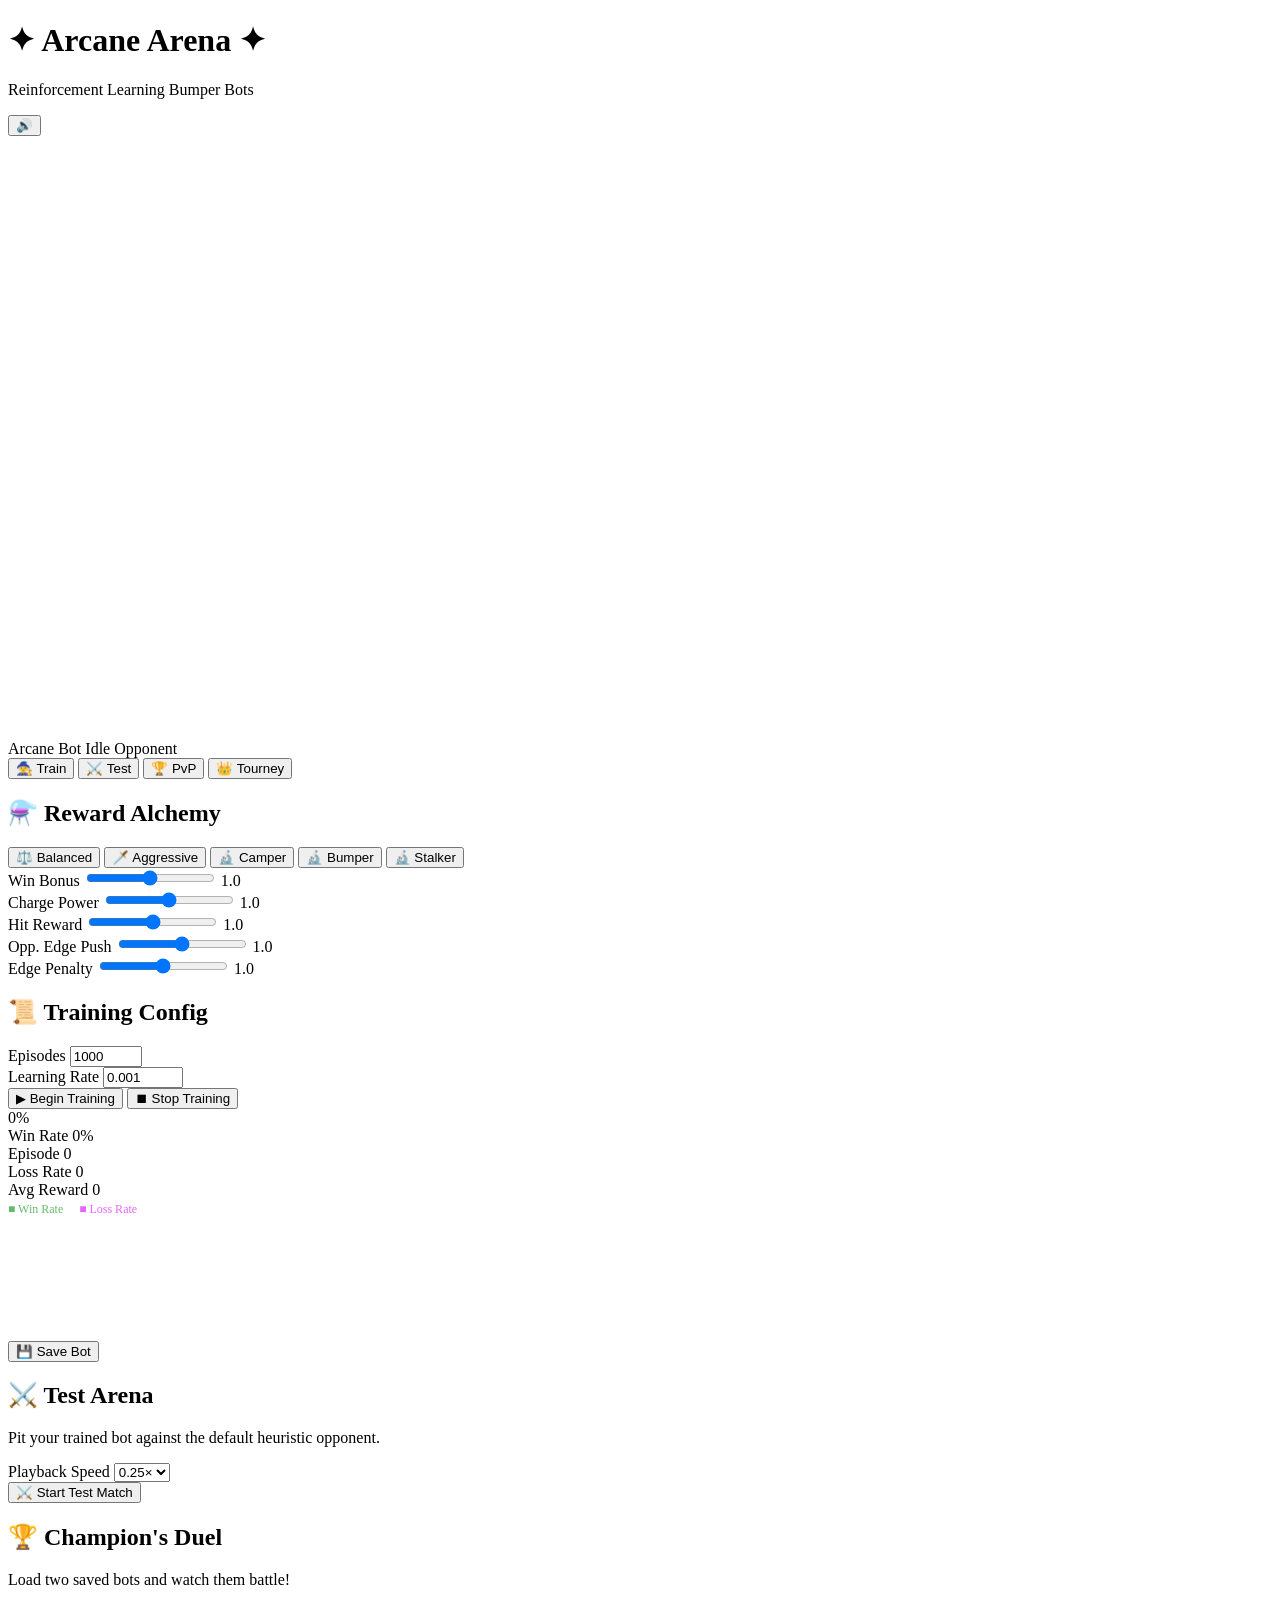
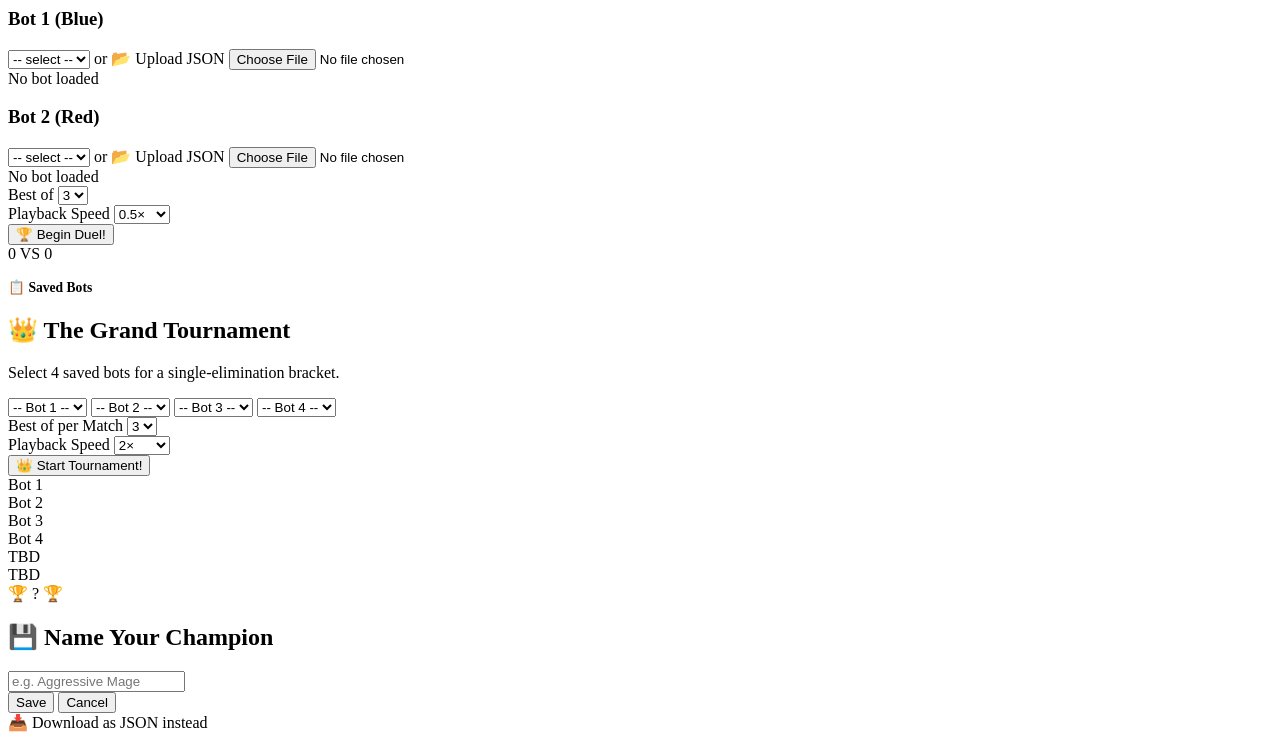
==== bumper_frontend/index.html @ 9432a23d "change UI to show loss rate" ====
<!DOCTYPE html>
<html lang="en">

<head>
    <meta charset="UTF-8">
    <meta name="viewport" content="width=device-width, initial-scale=1.0">
    <meta name="description"
        content="Arcane Arena — Train reinforcement learning bumper bots and pit them against each other in a magical battle ring.">
    <title>Arcane Arena — RL Bumper Bots</title>
    <link rel="preconnect" href="https://fonts.googleapis.com">
    <link rel="preconnect" href="https://fonts.gstatic.com" crossorigin>
    <link
        href="https://fonts.googleapis.com/css2?family=Cinzel+Decorative:wght@400;700&family=Inter:wght@300;400;500;600&display=swap"
        rel="stylesheet">
    <link rel="stylesheet" href="/static/css/style.css">
</head>

<body>
    <header id="main-header">
        <div class="header-glow"></div>
        <h1>✦ Arcane Arena ✦</h1>
        <p class="subtitle">Reinforcement Learning Bumper Bots</p>
        <button id="btn-audio-toggle" class="btn-audio" title="Toggle Sound">🔊</button>
    </header>

    <main id="app-main">
        <!-- Arena Canvas -->
        <section class="arena-section">
            <div class="canvas-wrapper" id="canvas-wrapper">
                <canvas id="arena-canvas" width="600" height="600"></canvas>
                <div class="match-overlay" id="match-overlay">
                    <span id="overlay-text"></span>
                </div>
            </div>
            <div class="arena-status" id="arena-status">
                <span id="status-left" class="bot-label bot1-color">Arcane Bot</span>
                <span id="status-center">Idle</span>
                <span id="status-right" class="bot-label bot2-color">Opponent</span>
            </div>
        </section>

        <!-- Controls Panel -->
        <aside class="controls-panel" id="controls-panel">
            <!-- Tabs -->
            <nav class="tabs" id="tabs-nav">
                <button class="tab active" data-tab="train" id="tab-train">🧙 Train</button>
                <button class="tab" data-tab="test" id="tab-test">⚔️ Test</button>
                <button class="tab" data-tab="pvp" id="tab-pvp">🏆 PvP</button>
                <button class="tab" data-tab="tourney" id="tab-tourney">👑 Tourney</button>
            </nav>

            <!-- ═══════ TRAIN TAB ═══════ -->
            <div class="tab-content active" id="panel-train">
                <h2 class="section-title">⚗️ Reward Alchemy</h2>
                <div class="preset-bar" id="preset-bar">
                    <button class="preset-btn active" data-preset="balanced" id="preset-balanced">⚖️ Balanced</button>
                    <button class="preset-btn" data-preset="aggressive" id="preset-aggressive">🗡️ Aggressive</button>
                    <button class="preset-btn hackable" data-preset="camper" id="preset-camper">🔬 Camper</button>
                    <button class="preset-btn hackable" data-preset="bumper" id="preset-bumper">🔬 Bumper</button>
                    <button class="preset-btn hackable" data-preset="stalker" id="preset-stalker">🔬 Stalker</button>
                </div>
                <div class="slider-group" id="reward-sliders">
                    <div class="slider-row">
                        <label>Win Bonus</label>
                        <input type="range" min="0" max="2" step="0.1" value="1.0" id="slider-win_bonus">
                        <span class="slider-val" id="val-win_bonus">1.0</span>
                    </div>
                    <div class="slider-row">
                        <label>Charge Power</label>
                        <input type="range" min="0" max="2" step="0.1" value="1.0" id="slider-charge_reward">
                        <span class="slider-val" id="val-charge_reward">1.0</span>
                    </div>
                    <div class="slider-row">
                        <label>Hit Reward</label>
                        <input type="range" min="0" max="2" step="0.1" value="1.0" id="slider-hit_reward">
                        <span class="slider-val" id="val-hit_reward">1.0</span>
                    </div>
                    <div class="slider-row">
                        <label>Opp. Edge Push</label>
                        <input type="range" min="0" max="2" step="0.1" value="1.0" id="slider-opp_edge">
                        <span class="slider-val" id="val-opp_edge">1.0</span>
                    </div>
                    <div class="slider-row">
                        <label>Edge Penalty</label>
                        <input type="range" min="0" max="2" step="0.1" value="1.0" id="slider-edge_penalty">
                        <span class="slider-val" id="val-edge_penalty">1.0</span>
                    </div>
                </div>

                <h2 class="section-title">📜 Training Config</h2>
                <div class="config-group">
                    <div class="config-row">
                        <label for="input-episodes">Episodes</label>
                        <input type="number" id="input-episodes" value="1000" min="100" max="10000" step="100">
                    </div>
                    <div class="config-row">
                        <label for="input-lr">Learning Rate</label>
                        <input type="number" id="input-lr" value="0.001" min="0.0001" max="0.1" step="0.0001">
                    </div>
                </div>

                <button class="btn btn-primary" id="btn-train">▶ Begin Training</button>
                <button class="btn btn-danger hidden" id="btn-stop-train">⏹ Stop Training</button>

                <div class="progress-container hidden" id="progress-container">
                    <div class="progress-bar">
                        <div class="progress-fill" id="progress-fill"></div>
                    </div>
                    <div class="progress-text" id="progress-text">0%</div>
                </div>

                <div class="stats-grid hidden" id="stats-grid">
                    <div class="stat-card">
                        <span class="stat-label">Win Rate</span>
                        <span class="stat-value" id="stat-winrate">0%</span>
                    </div>
                    <div class="stat-card">
                        <span class="stat-label">Episode</span>
                        <span class="stat-value" id="stat-episode">0</span>
                    </div>
                    <div class="stat-card">
                        <span class="stat-label">Loss Rate</span>
                        <span class="stat-value" id="stat-wins">0</span>
                    </div>
                    <div class="stat-card">
                        <span class="stat-label">Avg Reward</span>
                        <span class="stat-value" id="stat-reward">0</span>
                    </div>
                </div>

                <div class="chart-container hidden" id="chart-container">
                    <div class="chart-legend">
                        <span style="color:#66bb6a; font-size:.75rem;">■ Win Rate</span>
                        <span style="color:rgba(224,64,251,0.8); font-size:.75rem; margin-left:12px;">■ Loss Rate</span>
                    </div>
                    <canvas id="training-chart" width="400" height="120"></canvas>
                </div>

                <div class="action-row hidden" id="post-train-actions">
                    <button class="btn btn-accent" id="btn-save">💾 Save Bot</button>
                </div>
            </div>

            <!-- ═══════ TEST TAB ═══════ -->
            <div class="tab-content" id="panel-test">
                <h2 class="section-title">⚔️ Test Arena</h2>
                <p class="panel-desc">Pit your trained bot against the default heuristic opponent.</p>
                <div class="config-row">
                    <label for="test-speed">Playback Speed</label>
                    <select id="test-speed">
                        <option value="0.1">0.1×</option>
                        <option value="0.25" selected>0.25×</option>
                        <option value="0.5">0.5×</option>
                        <option value="1">1×</option>
                        <option value="2">2×</option>
                        <option value="4">4×</option>
                    </select>
                </div>
                <button class="btn btn-primary" id="btn-test">⚔️ Start Test Match</button>
                <div class="match-result-box hidden" id="test-result">
                    <span id="test-result-text"></span>
                </div>
            </div>

            <!-- ═══════ PVP TAB ═══════ -->
            <div class="tab-content" id="panel-pvp">
                <h2 class="section-title">🏆 Champion's Duel</h2>
                <p class="panel-desc">Load two saved bots and watch them battle!</p>

                <div class="pvp-slot">
                    <h3 class="bot1-color">Bot 1 (Blue)</h3>
                    <select id="pvp-bot1-select" class="pvp-select">
                        <option value="">-- select --</option>
                    </select>
                    <span class="or-text">or</span>
                    <label class="btn btn-small btn-outline" id="pvp-bot1-upload-label">
                        📂 Upload JSON
                        <input type="file" accept=".json" id="pvp-bot1-upload" class="file-input">
                    </label>
                    <div class="pvp-bot-status" id="pvp-bot1-status">No bot loaded</div>
                </div>

                <div class="pvp-slot">
                    <h3 class="bot2-color">Bot 2 (Red)</h3>
                    <select id="pvp-bot2-select" class="pvp-select">
                        <option value="">-- select --</option>
                    </select>
                    <span class="or-text">or</span>
                    <label class="btn btn-small btn-outline" id="pvp-bot2-upload-label">
                        📂 Upload JSON
                        <input type="file" accept=".json" id="pvp-bot2-upload" class="file-input">
                    </label>
                    <div class="pvp-bot-status" id="pvp-bot2-status">No bot loaded</div>
                </div>

                <div class="config-row">
                    <label for="pvp-rounds">Best of</label>
                    <select id="pvp-rounds">
                        <option value="1">1</option>
                        <option value="3" selected>3</option>
                        <option value="5">5</option>
                        <option value="7">7</option>
                    </select>
                </div>
                <div class="config-row">
                    <label for="pvp-speed">Playback Speed</label>
                    <select id="pvp-speed">
                        <option value="0.1">0.1×</option>
                        <option value="0.25">0.25×</option>
                        <option value="0.5" selected>0.5×</option>
                        <option value="1">1×</option>
                        <option value="2">2×</option>
                        <option value="4">4×</option>
                    </select>
                </div>

                <button class="btn btn-primary" id="btn-pvp">🏆 Begin Duel!</button>
                <div class="pvp-scoreboard hidden" id="pvp-scoreboard">
                    <span class="pvp-score bot1-color" id="pvp-score1">0</span>
                    <span class="pvp-vs">VS</span>
                    <span class="pvp-score bot2-color" id="pvp-score2">0</span>
                </div>
                <div class="match-result-box hidden" id="pvp-result">
                    <span id="pvp-result-text"></span>
                </div>

                <div class="bot-manager" id="bot-manager">
                    <h3 class="section-title" style="font-size:.85rem; margin-top:16px;">📋 Saved Bots</h3>
                    <div class="bot-manager-list" id="bot-manager-list"></div>
                </div>
            </div>

            <!-- ═══════ TOURNEY TAB ═══════ -->
            <div class="tab-content" id="panel-tourney">
                <h2 class="section-title">👑 The Grand Tournament</h2>
                <p class="panel-desc">Select 4 saved bots for a single-elimination bracket.</p>

                <div class="tourney-selectors">
                    <select id="tourney-bot1" class="pvp-select">
                        <option value="">-- Bot 1 --</option>
                    </select>
                    <select id="tourney-bot2" class="pvp-select">
                        <option value="">-- Bot 2 --</option>
                    </select>
                    <select id="tourney-bot3" class="pvp-select">
                        <option value="">-- Bot 3 --</option>
                    </select>
                    <select id="tourney-bot4" class="pvp-select">
                        <option value="">-- Bot 4 --</option>
                    </select>
                </div>

                <div class="config-row">
                    <label for="tourney-rounds">Best of per Match</label>
                    <select id="tourney-rounds">
                        <option value="1">1</option>
                        <option value="3" selected>3</option>
                        <option value="5">5</option>
                    </select>
                </div>

                <div class="config-row">
                    <label for="tourney-speed">Playback Speed</label>
                    <select id="tourney-speed">
                        <option value="0.25">0.25×</option>
                        <option value="0.5">0.5×</option>
                        <option value="1">1×</option>
                        <option value="2" selected>2×</option>
                        <option value="4">4×</option>
                        <option value="8">8×</option>
                    </select>
                </div>

                <button class="btn btn-primary" id="btn-start-tourney">👑 Start Tournament!</button>

                <!-- Bracket UI -->
                <div class="tourney-bracket hidden" id="tourney-bracket">
                    <div class="bracket-round semis">
                        <div class="bracket-match" id="tm-sf1">
                            <div class="b-slot" id="sf1-p1">Bot 1</div>
                            <div class="b-slot" id="sf1-p2">Bot 2</div>
                        </div>
                        <div class="bracket-match" id="tm-sf2">
                            <div class="b-slot" id="sf2-p1">Bot 3</div>
                            <div class="b-slot" id="sf2-p2">Bot 4</div>
                        </div>
                    </div>
                    <div class="bracket-round finals">
                        <div class="bracket-match" id="tm-fin">
                            <div class="b-slot" id="fin-p1">TBD</div>
                            <div class="b-slot" id="fin-p2">TBD</div>
                        </div>
                    </div>
                    <div class="bracket-round champ">
                        <div class="b-champion" id="tourney-champ">🏆 ? 🏆</div>
                    </div>
                </div>

                <div class="match-result-box hidden" id="tourney-status-box">
                    <span id="tourney-status-text"></span>
                </div>
            </div>
        </aside>
    </main>

    <!-- Save Modal -->
    <div class="modal-backdrop hidden" id="save-modal">
        <div class="modal">
            <h2>💾 Name Your Champion</h2>
            <input type="text" id="save-name-input" placeholder="e.g. Aggressive Mage" maxlength="40">
            <div class="modal-actions">
                <button class="btn btn-accent" id="btn-save-confirm">Save</button>
                <button class="btn btn-outline" id="btn-save-cancel">Cancel</button>
            </div>
            <label class="btn btn-small btn-outline" style="margin-top:8px" id="btn-download">
                📥 Download as JSON instead
            </label>
        </div>
    </div>

    <!-- Toast -->
    <div id="toast-container"></div>

    <script src="/static/js/audio.js"></script>
    <script src="/static/js/chart.js"></script>
    <script src="/static/js/connection.js"></script>
    <script src="/static/js/renderer.js"></script>
    <script src="/static/js/app.js"></script>
</body>

</html>
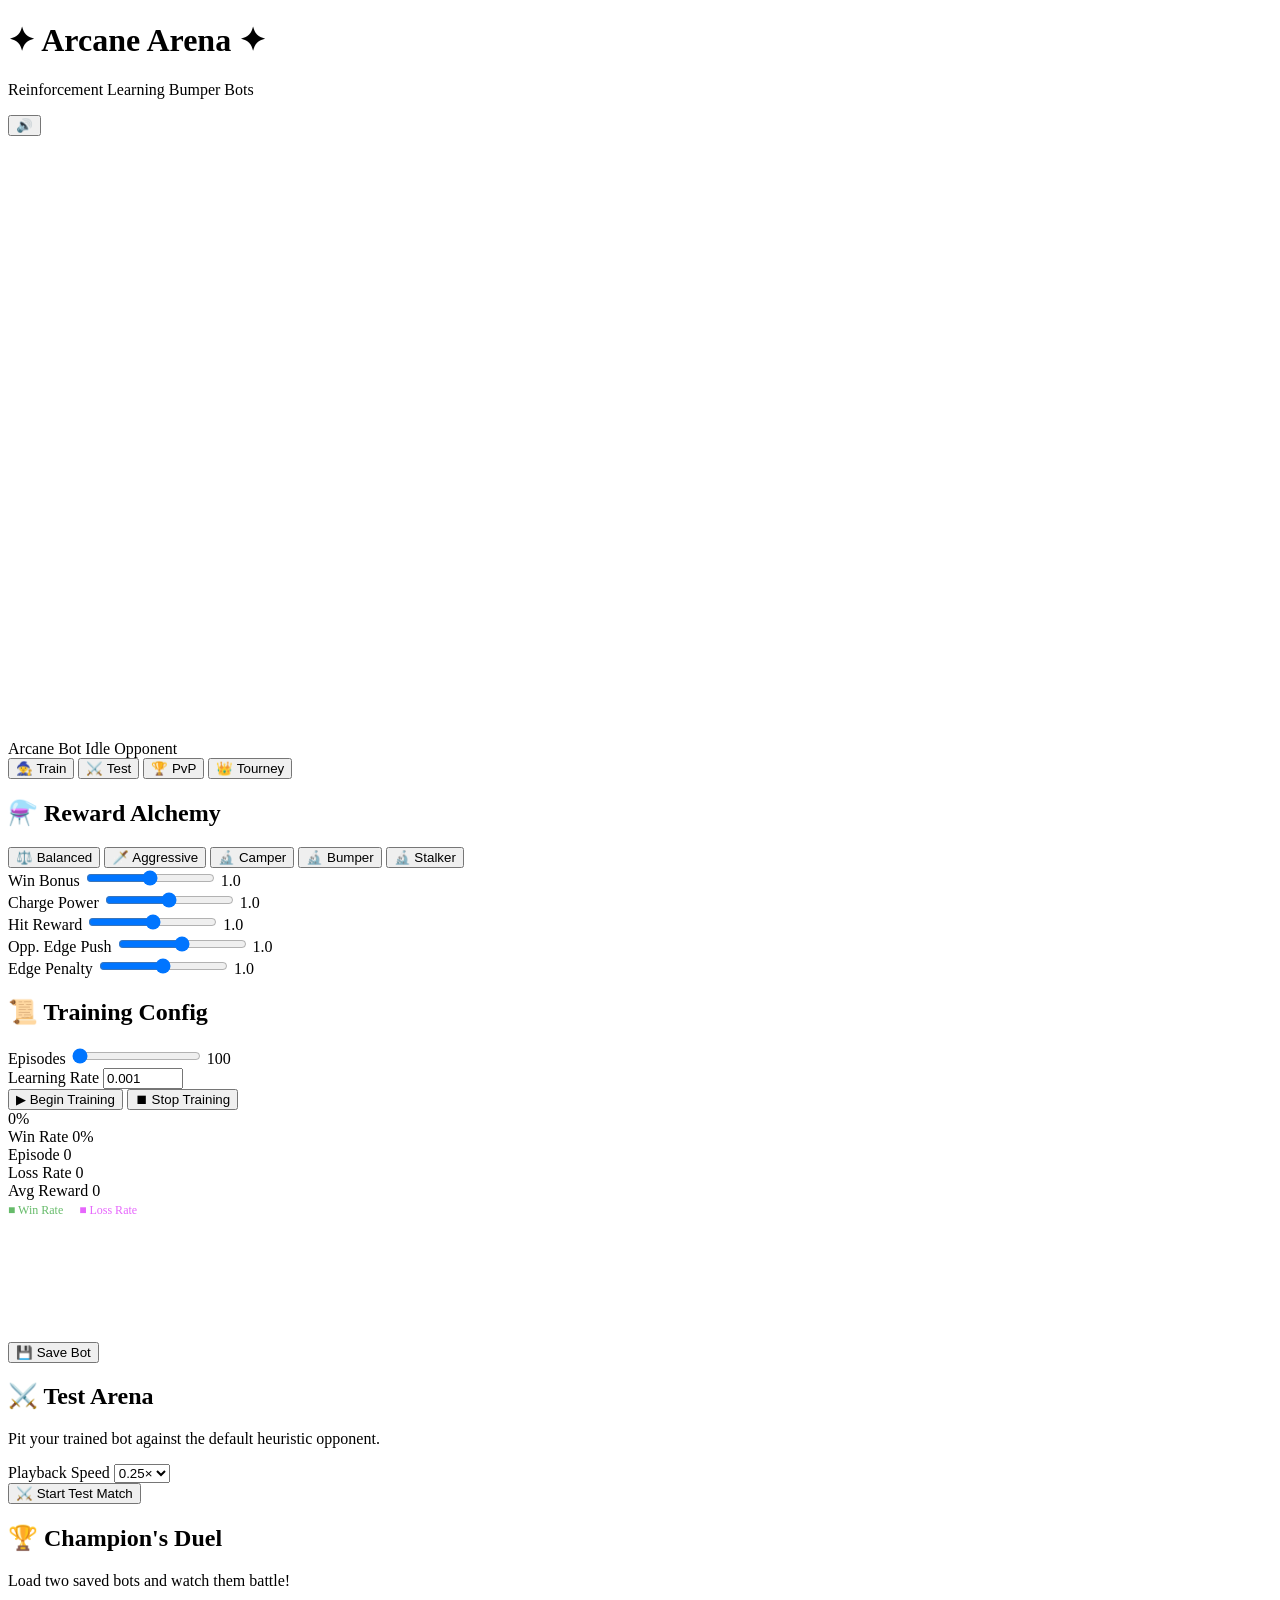
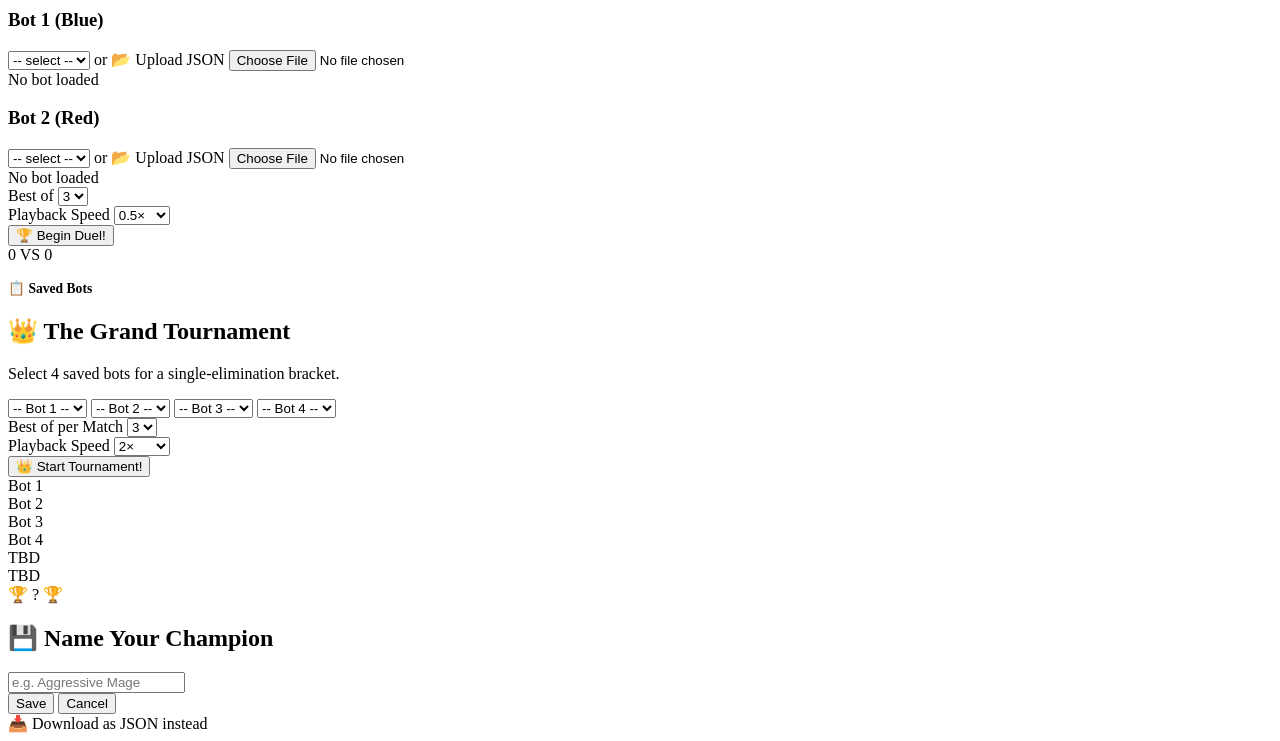
==== commit f0f29f0f: "change episodes to slider to force a hard cap of 500 episodes. this will help introduce more varianc" ====
--- a/bumper_frontend/index.html
+++ b/bumper_frontend/index.html
@@ -89,9 +89,11 @@
 
                 <h2 class="section-title">📜 Training Config</h2>
                 <div class="config-group">
-                    <div class="config-row">
+                    <div class="slider-row">
                         <label for="input-episodes">Episodes</label>
-                        <input type="number" id="input-episodes" value="1000" min="100" max="10000" step="100">
+                        <!-- <input type="number" id="input-episodes" value="1000" min="100" max="10000" step="100"> -->
+                        <input type="range" min="100" max="500" step="1" value="100" id="slider-input_episodes">
+                        <span class="slider-val" id="val-input_episodes">100</span>
                     </div>
                     <div class="config-row">
                         <label for="input-lr">Learning Rate</label>
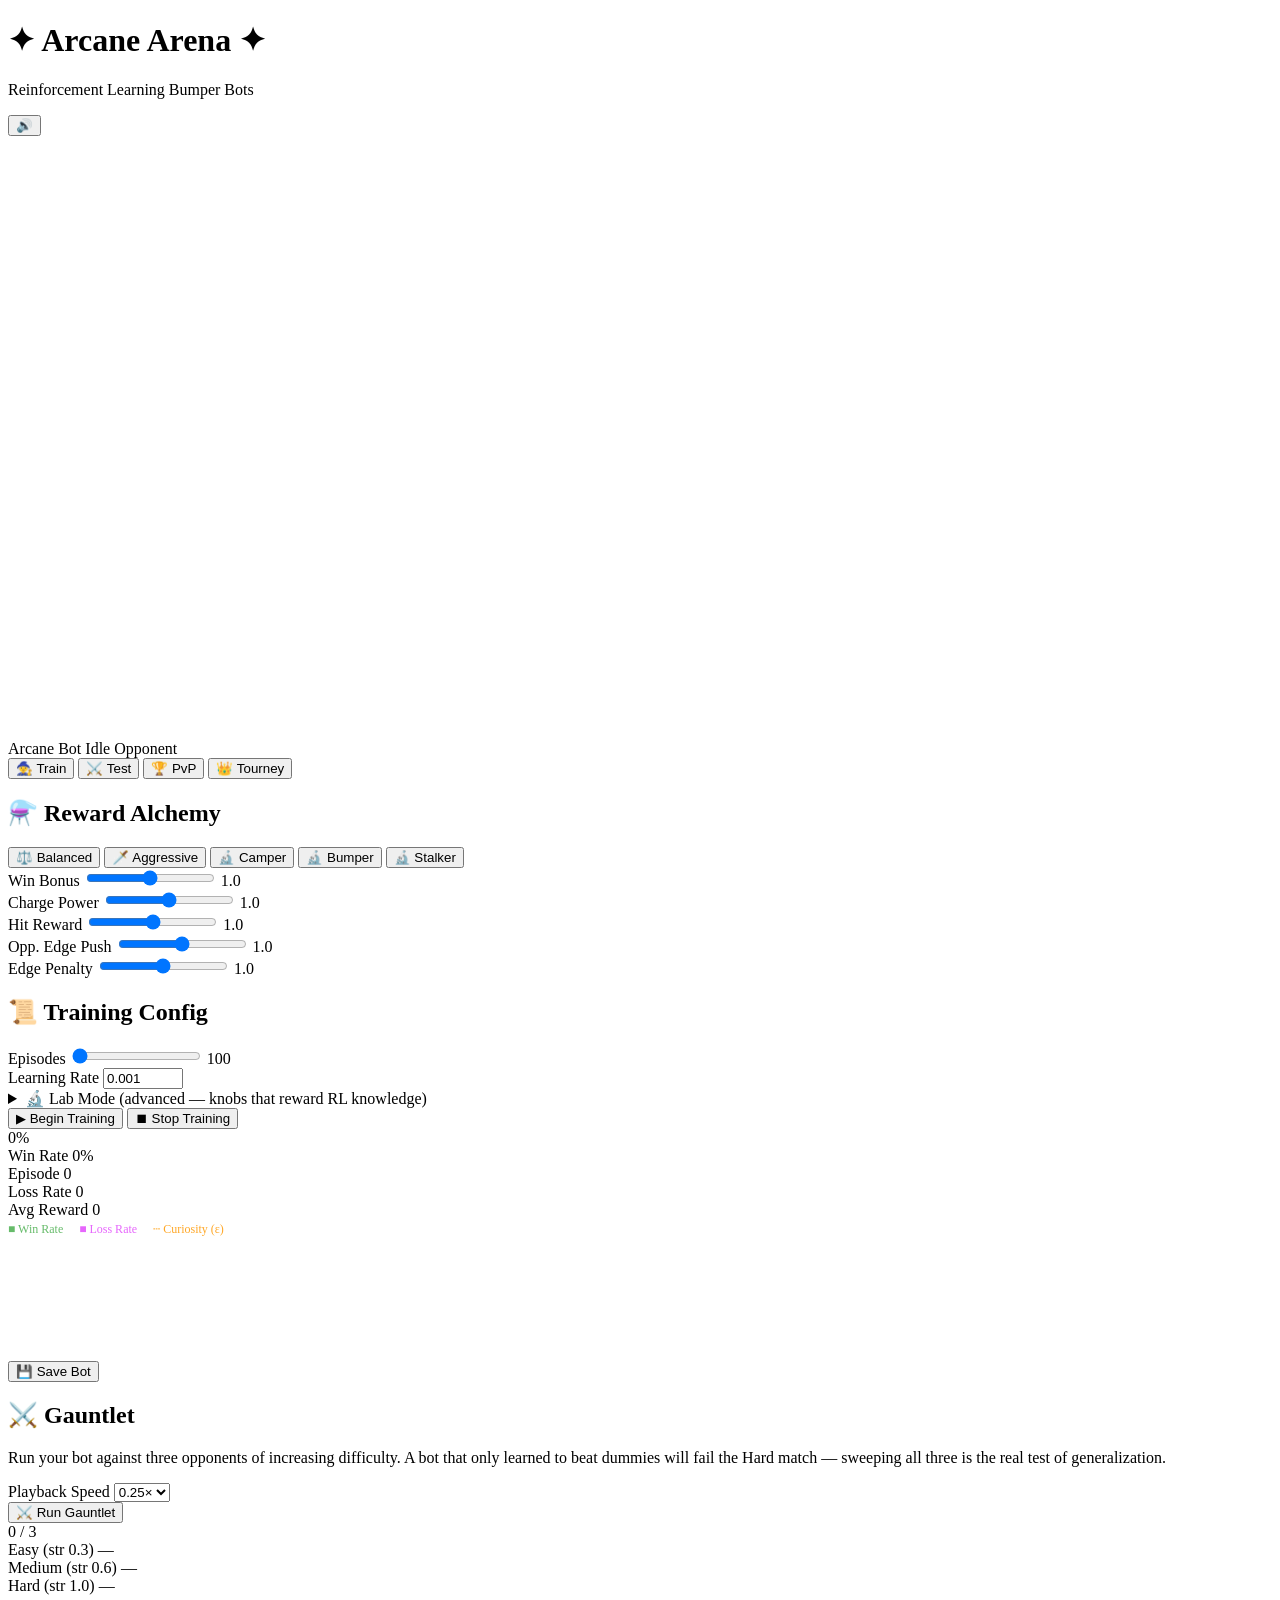
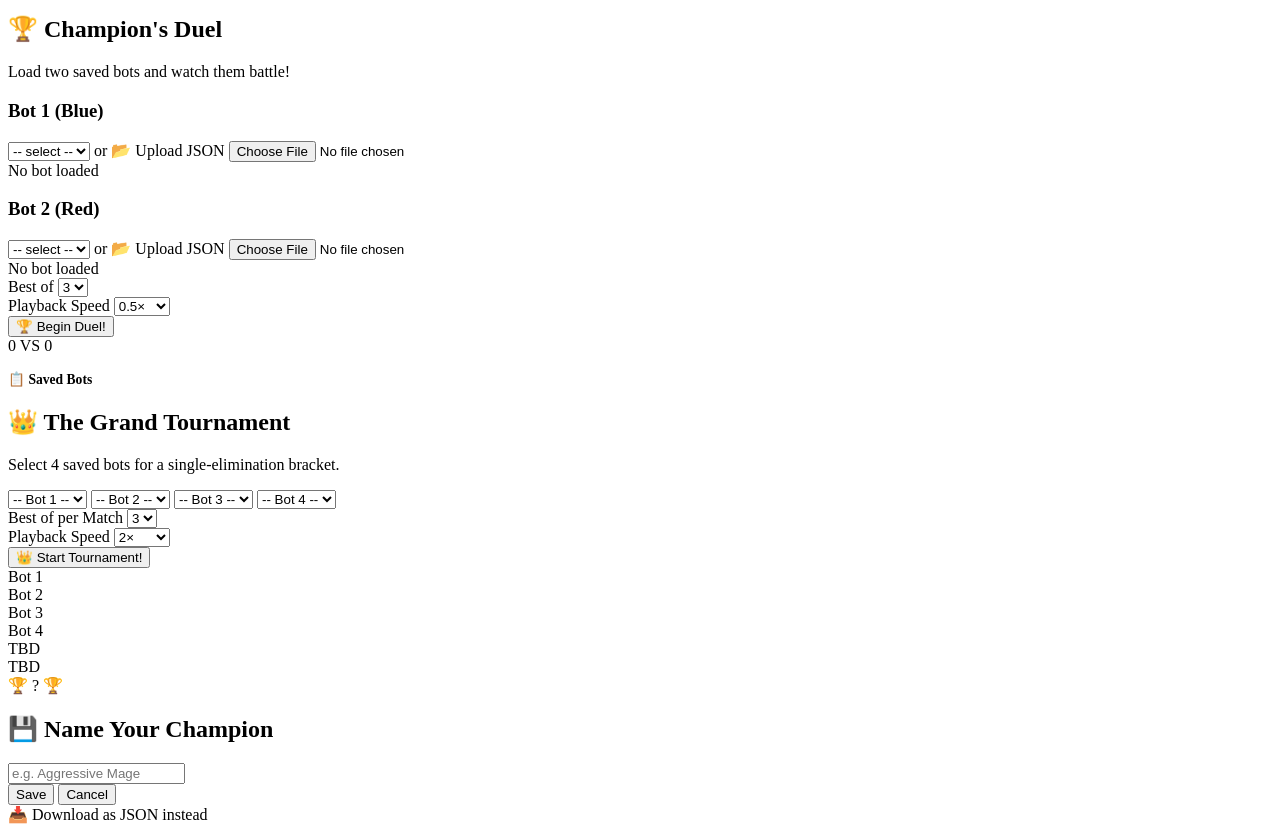
==== commit a95986ee: "add lab mode to increase configurability" ====
--- a/bumper_frontend/index.html
+++ b/bumper_frontend/index.html
@@ -60,27 +60,27 @@
                     <button class="preset-btn hackable" data-preset="stalker" id="preset-stalker">🔬 Stalker</button>
                 </div>
                 <div class="slider-group" id="reward-sliders">
-                    <div class="slider-row">
+                    <div class="slider-row" title="Reward when your bot knocks the opponent off — bigger = more focus on closing wins.">
                         <label>Win Bonus</label>
                         <input type="range" min="0" max="2" step="0.1" value="1.0" id="slider-win_bonus">
                         <span class="slider-val" id="val-win_bonus">1.0</span>
                     </div>
-                    <div class="slider-row">
+                    <div class="slider-row" title="Reward for charging up while exposed — encourages building dash power instead of dribbling around.">
                         <label>Charge Power</label>
                         <input type="range" min="0" max="2" step="0.1" value="1.0" id="slider-charge_reward">
                         <span class="slider-val" id="val-charge_reward">1.0</span>
                     </div>
-                    <div class="slider-row">
+                    <div class="slider-row" title="Reward for landing a dash — bigger = bot prioritizes contact even if it doesn't lead to a win.">
                         <label>Hit Reward</label>
                         <input type="range" min="0" max="2" step="0.1" value="1.0" id="slider-hit_reward">
                         <span class="slider-val" id="val-hit_reward">1.0</span>
                     </div>
-                    <div class="slider-row">
+                    <div class="slider-row" title="Reward when the opponent is near the rim — encourages ring-out tactics.">
                         <label>Opp. Edge Push</label>
                         <input type="range" min="0" max="2" step="0.1" value="1.0" id="slider-opp_edge">
                         <span class="slider-val" id="val-opp_edge">1.0</span>
                     </div>
-                    <div class="slider-row">
+                    <div class="slider-row" title="Penalty when YOUR bot is near the rim — discourages risky positioning.">
                         <label>Edge Penalty</label>
                         <input type="range" min="0" max="2" step="0.1" value="1.0" id="slider-edge_penalty">
                         <span class="slider-val" id="val-edge_penalty">1.0</span>
@@ -89,17 +89,52 @@
 
                 <h2 class="section-title">📜 Training Config</h2>
                 <div class="config-group">
-                    <div class="slider-row">
+                    <div class="slider-row" title="How many practice fights — more = more learning, but slower.">
                         <label for="input-episodes">Episodes</label>
                         <!-- <input type="number" id="input-episodes" value="1000" min="100" max="10000" step="100"> -->
                         <input type="range" min="100" max="500" step="1" value="100" id="slider-input_episodes">
                         <span class="slider-val" id="val-input_episodes">100</span>
                     </div>
-                    <div class="config-row">
+                    <div class="config-row" title="How big a step the bot takes after each lesson — too high thrashes, too low is slow.">
                         <label for="input-lr">Learning Rate</label>
                         <input type="number" id="input-lr" value="0.001" min="0.0001" max="0.1" step="0.0001">
                     </div>
                 </div>
+
+                <details class="lab-mode-panel" id="lab-mode-panel">
+                    <summary>🔬 Lab Mode <span class="lab-hint">(advanced — knobs that reward RL knowledge)</span></summary>
+                    <div class="config-group">
+                        <div class="slider-row" title="How far ahead your bot plans — low values make it greedy for instant rewards, high values make it patient for the big knockout.">
+                            <label for="slider-gamma">Foresight (γ)</label>
+                            <input type="range" min="0.5" max="0.99" step="0.01" value="0.95" id="slider-gamma">
+                            <span class="slider-val" id="val-gamma">0.95</span>
+                        </div>
+                        <div class="slider-row" title="How quickly your bot stops trying random moves and commits to its best strategy — slower decay = more experimenting before settling.">
+                            <label for="slider-epsilon_decay">Curiosity decay</label>
+                            <input type="range" min="0.985" max="0.999" step="0.001" value="0.994" id="slider-epsilon_decay">
+                            <span class="slider-val" id="val-epsilon_decay">0.994</span>
+                        </div>
+                        <div class="config-row" title="How many moves back your bot looks when figuring out which charge led to a hit — bigger window connects the charge to the dash that paid off.">
+                            <label for="select-n_steps">Credit window</label>
+                            <select id="select-n_steps">
+                                <option value="1">1 step</option>
+                                <option value="3">3 steps</option>
+                                <option value="6" selected>6 steps</option>
+                                <option value="10">10 steps</option>
+                            </select>
+                        </div>
+                        <div class="config-row" title="Who your bot trains against — easy dummies build basics, mirror matches force real strategy.">
+                            <label for="select-curriculum">Sparring partners</label>
+                            <select id="select-curriculum">
+                                <option value="easy_only">Dummy drills (easy only)</option>
+                                <option value="easy_to_hard">Gentle ramp</option>
+                                <option value="default" selected>Balanced league (default)</option>
+                                <option value="hard_only">Sink or swim (hard only)</option>
+                                <option value="self_play">Mirror match (self-play)</option>
+                            </select>
+                        </div>
+                    </div>
+                </details>
 
                 <button class="btn btn-primary" id="btn-train">▶ Begin Training</button>
                 <button class="btn btn-danger hidden" id="btn-stop-train">⏹ Stop Training</button>
@@ -134,6 +169,7 @@
                     <div class="chart-legend">
                         <span style="color:#66bb6a; font-size:.75rem;">■ Win Rate</span>
                         <span style="color:rgba(224,64,251,0.8); font-size:.75rem; margin-left:12px;">■ Loss Rate</span>
+                        <span style="color:#ffa726; font-size:.75rem; margin-left:12px;">┄ Curiosity (ε)</span>
                     </div>
                     <canvas id="training-chart" width="400" height="120"></canvas>
                 </div>
@@ -145,8 +181,10 @@
 
             <!-- ═══════ TEST TAB ═══════ -->
             <div class="tab-content" id="panel-test">
-                <h2 class="section-title">⚔️ Test Arena</h2>
-                <p class="panel-desc">Pit your trained bot against the default heuristic opponent.</p>
+                <h2 class="section-title">⚔️ Gauntlet</h2>
+                <p class="panel-desc">Run your bot against three opponents of increasing difficulty.
+                    A bot that only learned to beat dummies will fail the Hard match — sweeping all three
+                    is the real test of generalization.</p>
                 <div class="config-row">
                     <label for="test-speed">Playback Speed</label>
                     <select id="test-speed">
@@ -158,9 +196,26 @@
                         <option value="4">4×</option>
                     </select>
                 </div>
-                <button class="btn btn-primary" id="btn-test">⚔️ Start Test Match</button>
+                <button class="btn btn-primary" id="btn-test">⚔️ Run Gauntlet</button>
                 <div class="match-result-box hidden" id="test-result">
                     <span id="test-result-text"></span>
+                </div>
+                <div class="gauntlet-board hidden" id="gauntlet-board">
+                    <div class="gauntlet-header">
+                        <span class="gauntlet-score" id="gauntlet-score">0 / 3</span>
+                    </div>
+                    <div class="gauntlet-row" data-opp="Easy">
+                        <span class="gauntlet-opp">Easy (str 0.3)</span>
+                        <span class="gauntlet-status" id="gauntlet-status-Easy">—</span>
+                    </div>
+                    <div class="gauntlet-row" data-opp="Medium">
+                        <span class="gauntlet-opp">Medium (str 0.6)</span>
+                        <span class="gauntlet-status" id="gauntlet-status-Medium">—</span>
+                    </div>
+                    <div class="gauntlet-row" data-opp="Hard">
+                        <span class="gauntlet-opp">Hard (str 1.0)</span>
+                        <span class="gauntlet-status" id="gauntlet-status-Hard">—</span>
+                    </div>
                 </div>
             </div>
 
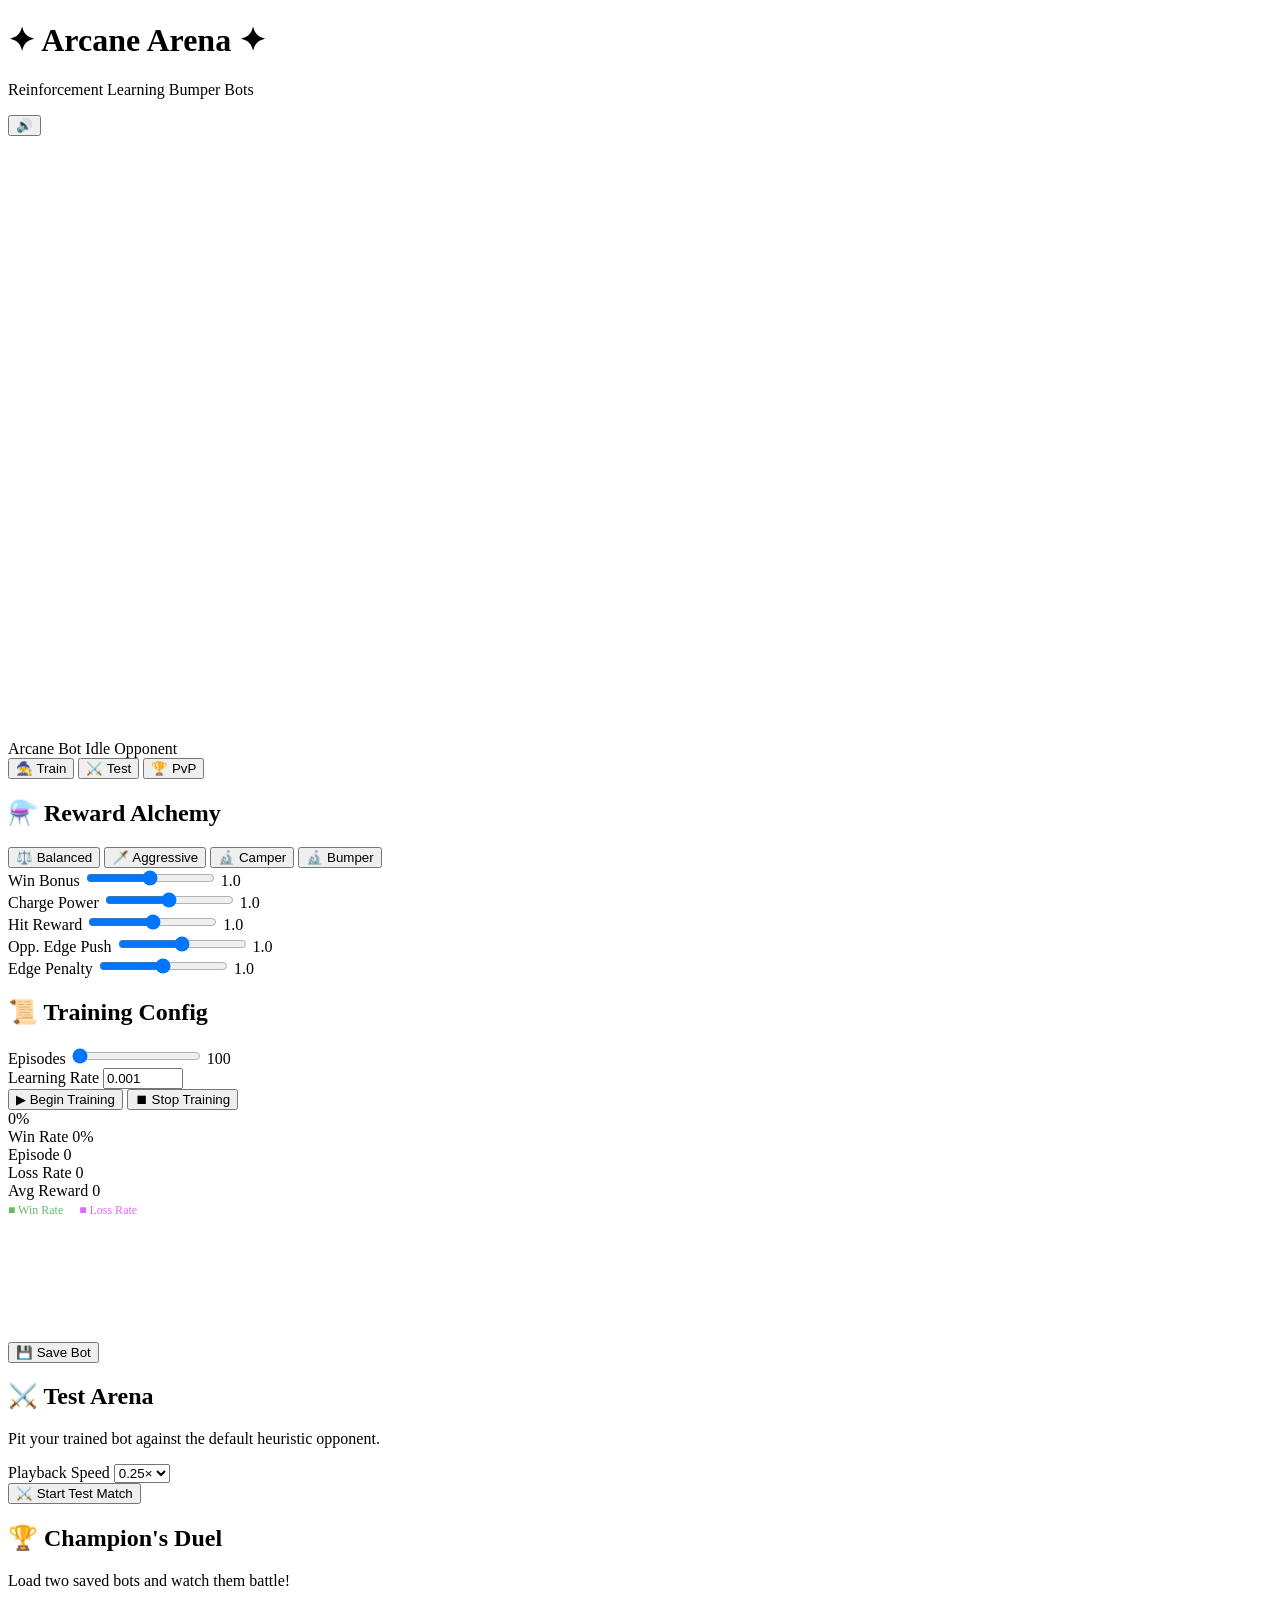
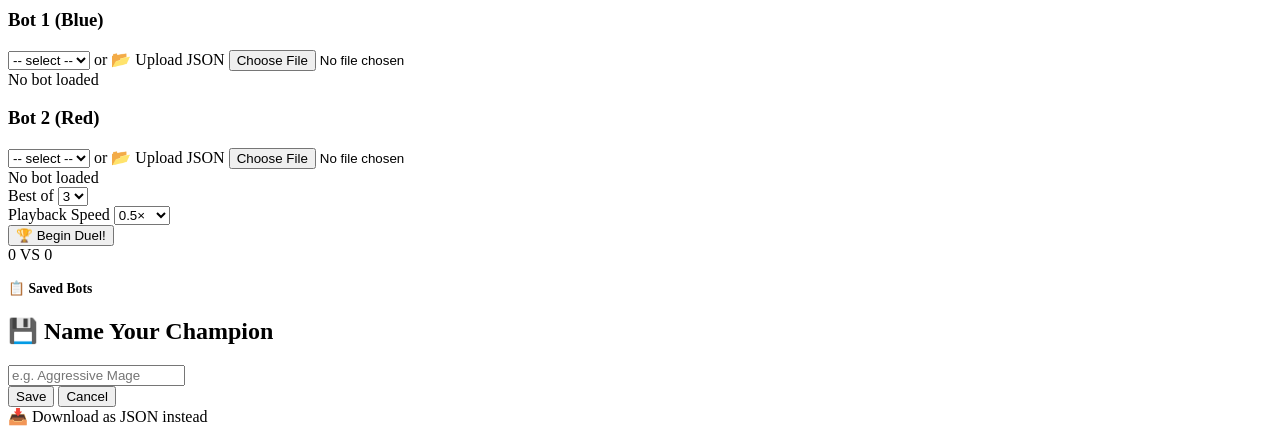
==== commit 191a288b: "remove tourney mode and stalker preset" ====
--- a/bumper_frontend/index.html
+++ b/bumper_frontend/index.html
@@ -46,7 +46,6 @@
                 <button class="tab active" data-tab="train" id="tab-train">🧙 Train</button>
                 <button class="tab" data-tab="test" id="tab-test">⚔️ Test</button>
                 <button class="tab" data-tab="pvp" id="tab-pvp">🏆 PvP</button>
-                <button class="tab" data-tab="tourney" id="tab-tourney">👑 Tourney</button>
             </nav>
 
             <!-- ═══════ TRAIN TAB ═══════ -->
@@ -57,30 +56,29 @@
                     <button class="preset-btn" data-preset="aggressive" id="preset-aggressive">🗡️ Aggressive</button>
                     <button class="preset-btn hackable" data-preset="camper" id="preset-camper">🔬 Camper</button>
                     <button class="preset-btn hackable" data-preset="bumper" id="preset-bumper">🔬 Bumper</button>
-                    <button class="preset-btn hackable" data-preset="stalker" id="preset-stalker">🔬 Stalker</button>
                 </div>
                 <div class="slider-group" id="reward-sliders">
-                    <div class="slider-row" title="Reward when your bot knocks the opponent off — bigger = more focus on closing wins.">
+                    <div class="slider-row">
                         <label>Win Bonus</label>
                         <input type="range" min="0" max="2" step="0.1" value="1.0" id="slider-win_bonus">
                         <span class="slider-val" id="val-win_bonus">1.0</span>
                     </div>
-                    <div class="slider-row" title="Reward for charging up while exposed — encourages building dash power instead of dribbling around.">
+                    <div class="slider-row">
                         <label>Charge Power</label>
                         <input type="range" min="0" max="2" step="0.1" value="1.0" id="slider-charge_reward">
                         <span class="slider-val" id="val-charge_reward">1.0</span>
                     </div>
-                    <div class="slider-row" title="Reward for landing a dash — bigger = bot prioritizes contact even if it doesn't lead to a win.">
+                    <div class="slider-row">
                         <label>Hit Reward</label>
                         <input type="range" min="0" max="2" step="0.1" value="1.0" id="slider-hit_reward">
                         <span class="slider-val" id="val-hit_reward">1.0</span>
                     </div>
-                    <div class="slider-row" title="Reward when the opponent is near the rim — encourages ring-out tactics.">
+                    <div class="slider-row">
                         <label>Opp. Edge Push</label>
                         <input type="range" min="0" max="2" step="0.1" value="1.0" id="slider-opp_edge">
                         <span class="slider-val" id="val-opp_edge">1.0</span>
                     </div>
-                    <div class="slider-row" title="Penalty when YOUR bot is near the rim — discourages risky positioning.">
+                    <div class="slider-row">
                         <label>Edge Penalty</label>
                         <input type="range" min="0" max="2" step="0.1" value="1.0" id="slider-edge_penalty">
                         <span class="slider-val" id="val-edge_penalty">1.0</span>
@@ -89,52 +87,17 @@
 
                 <h2 class="section-title">📜 Training Config</h2>
                 <div class="config-group">
-                    <div class="slider-row" title="How many practice fights — more = more learning, but slower.">
+                    <div class="slider-row">
                         <label for="input-episodes">Episodes</label>
                         <!-- <input type="number" id="input-episodes" value="1000" min="100" max="10000" step="100"> -->
                         <input type="range" min="100" max="500" step="1" value="100" id="slider-input_episodes">
                         <span class="slider-val" id="val-input_episodes">100</span>
                     </div>
-                    <div class="config-row" title="How big a step the bot takes after each lesson — too high thrashes, too low is slow.">
+                    <div class="config-row">
                         <label for="input-lr">Learning Rate</label>
                         <input type="number" id="input-lr" value="0.001" min="0.0001" max="0.1" step="0.0001">
                     </div>
                 </div>
-
-                <details class="lab-mode-panel" id="lab-mode-panel">
-                    <summary>🔬 Lab Mode <span class="lab-hint">(advanced — knobs that reward RL knowledge)</span></summary>
-                    <div class="config-group">
-                        <div class="slider-row" title="How far ahead your bot plans — low values make it greedy for instant rewards, high values make it patient for the big knockout.">
-                            <label for="slider-gamma">Foresight (γ)</label>
-                            <input type="range" min="0.5" max="0.99" step="0.01" value="0.95" id="slider-gamma">
-                            <span class="slider-val" id="val-gamma">0.95</span>
-                        </div>
-                        <div class="slider-row" title="How quickly your bot stops trying random moves and commits to its best strategy — slower decay = more experimenting before settling.">
-                            <label for="slider-epsilon_decay">Curiosity decay</label>
-                            <input type="range" min="0.985" max="0.999" step="0.001" value="0.994" id="slider-epsilon_decay">
-                            <span class="slider-val" id="val-epsilon_decay">0.994</span>
-                        </div>
-                        <div class="config-row" title="How many moves back your bot looks when figuring out which charge led to a hit — bigger window connects the charge to the dash that paid off.">
-                            <label for="select-n_steps">Credit window</label>
-                            <select id="select-n_steps">
-                                <option value="1">1 step</option>
-                                <option value="3">3 steps</option>
-                                <option value="6" selected>6 steps</option>
-                                <option value="10">10 steps</option>
-                            </select>
-                        </div>
-                        <div class="config-row" title="Who your bot trains against — easy dummies build basics, mirror matches force real strategy.">
-                            <label for="select-curriculum">Sparring partners</label>
-                            <select id="select-curriculum">
-                                <option value="easy_only">Dummy drills (easy only)</option>
-                                <option value="easy_to_hard">Gentle ramp</option>
-                                <option value="default" selected>Balanced league (default)</option>
-                                <option value="hard_only">Sink or swim (hard only)</option>
-                                <option value="self_play">Mirror match (self-play)</option>
-                            </select>
-                        </div>
-                    </div>
-                </details>
 
                 <button class="btn btn-primary" id="btn-train">▶ Begin Training</button>
                 <button class="btn btn-danger hidden" id="btn-stop-train">⏹ Stop Training</button>
@@ -169,7 +132,6 @@
                     <div class="chart-legend">
                         <span style="color:#66bb6a; font-size:.75rem;">■ Win Rate</span>
                         <span style="color:rgba(224,64,251,0.8); font-size:.75rem; margin-left:12px;">■ Loss Rate</span>
-                        <span style="color:#ffa726; font-size:.75rem; margin-left:12px;">┄ Curiosity (ε)</span>
                     </div>
                     <canvas id="training-chart" width="400" height="120"></canvas>
                 </div>
@@ -181,10 +143,8 @@
 
             <!-- ═══════ TEST TAB ═══════ -->
             <div class="tab-content" id="panel-test">
-                <h2 class="section-title">⚔️ Gauntlet</h2>
-                <p class="panel-desc">Run your bot against three opponents of increasing difficulty.
-                    A bot that only learned to beat dummies will fail the Hard match — sweeping all three
-                    is the real test of generalization.</p>
+                <h2 class="section-title">⚔️ Test Arena</h2>
+                <p class="panel-desc">Pit your trained bot against the default heuristic opponent.</p>
                 <div class="config-row">
                     <label for="test-speed">Playback Speed</label>
                     <select id="test-speed">
@@ -196,26 +156,9 @@
                         <option value="4">4×</option>
                     </select>
                 </div>
-                <button class="btn btn-primary" id="btn-test">⚔️ Run Gauntlet</button>
+                <button class="btn btn-primary" id="btn-test">⚔️ Start Test Match</button>
                 <div class="match-result-box hidden" id="test-result">
                     <span id="test-result-text"></span>
-                </div>
-                <div class="gauntlet-board hidden" id="gauntlet-board">
-                    <div class="gauntlet-header">
-                        <span class="gauntlet-score" id="gauntlet-score">0 / 3</span>
-                    </div>
-                    <div class="gauntlet-row" data-opp="Easy">
-                        <span class="gauntlet-opp">Easy (str 0.3)</span>
-                        <span class="gauntlet-status" id="gauntlet-status-Easy">—</span>
-                    </div>
-                    <div class="gauntlet-row" data-opp="Medium">
-                        <span class="gauntlet-opp">Medium (str 0.6)</span>
-                        <span class="gauntlet-status" id="gauntlet-status-Medium">—</span>
-                    </div>
-                    <div class="gauntlet-row" data-opp="Hard">
-                        <span class="gauntlet-opp">Hard (str 1.0)</span>
-                        <span class="gauntlet-status" id="gauntlet-status-Hard">—</span>
-                    </div>
                 </div>
             </div>
 
@@ -287,76 +230,6 @@
                 </div>
             </div>
 
-            <!-- ═══════ TOURNEY TAB ═══════ -->
-            <div class="tab-content" id="panel-tourney">
-                <h2 class="section-title">👑 The Grand Tournament</h2>
-                <p class="panel-desc">Select 4 saved bots for a single-elimination bracket.</p>
-
-                <div class="tourney-selectors">
-                    <select id="tourney-bot1" class="pvp-select">
-                        <option value="">-- Bot 1 --</option>
-                    </select>
-                    <select id="tourney-bot2" class="pvp-select">
-                        <option value="">-- Bot 2 --</option>
-                    </select>
-                    <select id="tourney-bot3" class="pvp-select">
-                        <option value="">-- Bot 3 --</option>
-                    </select>
-                    <select id="tourney-bot4" class="pvp-select">
-                        <option value="">-- Bot 4 --</option>
-                    </select>
-                </div>
-
-                <div class="config-row">
-                    <label for="tourney-rounds">Best of per Match</label>
-                    <select id="tourney-rounds">
-                        <option value="1">1</option>
-                        <option value="3" selected>3</option>
-                        <option value="5">5</option>
-                    </select>
-                </div>
-
-                <div class="config-row">
-                    <label for="tourney-speed">Playback Speed</label>
-                    <select id="tourney-speed">
-                        <option value="0.25">0.25×</option>
-                        <option value="0.5">0.5×</option>
-                        <option value="1">1×</option>
-                        <option value="2" selected>2×</option>
-                        <option value="4">4×</option>
-                        <option value="8">8×</option>
-                    </select>
-                </div>
-
-                <button class="btn btn-primary" id="btn-start-tourney">👑 Start Tournament!</button>
-
-                <!-- Bracket UI -->
-                <div class="tourney-bracket hidden" id="tourney-bracket">
-                    <div class="bracket-round semis">
-                        <div class="bracket-match" id="tm-sf1">
-                            <div class="b-slot" id="sf1-p1">Bot 1</div>
-                            <div class="b-slot" id="sf1-p2">Bot 2</div>
-                        </div>
-                        <div class="bracket-match" id="tm-sf2">
-                            <div class="b-slot" id="sf2-p1">Bot 3</div>
-                            <div class="b-slot" id="sf2-p2">Bot 4</div>
-                        </div>
-                    </div>
-                    <div class="bracket-round finals">
-                        <div class="bracket-match" id="tm-fin">
-                            <div class="b-slot" id="fin-p1">TBD</div>
-                            <div class="b-slot" id="fin-p2">TBD</div>
-                        </div>
-                    </div>
-                    <div class="bracket-round champ">
-                        <div class="b-champion" id="tourney-champ">🏆 ? 🏆</div>
-                    </div>
-                </div>
-
-                <div class="match-result-box hidden" id="tourney-status-box">
-                    <span id="tourney-status-text"></span>
-                </div>
-            </div>
         </aside>
     </main>
 
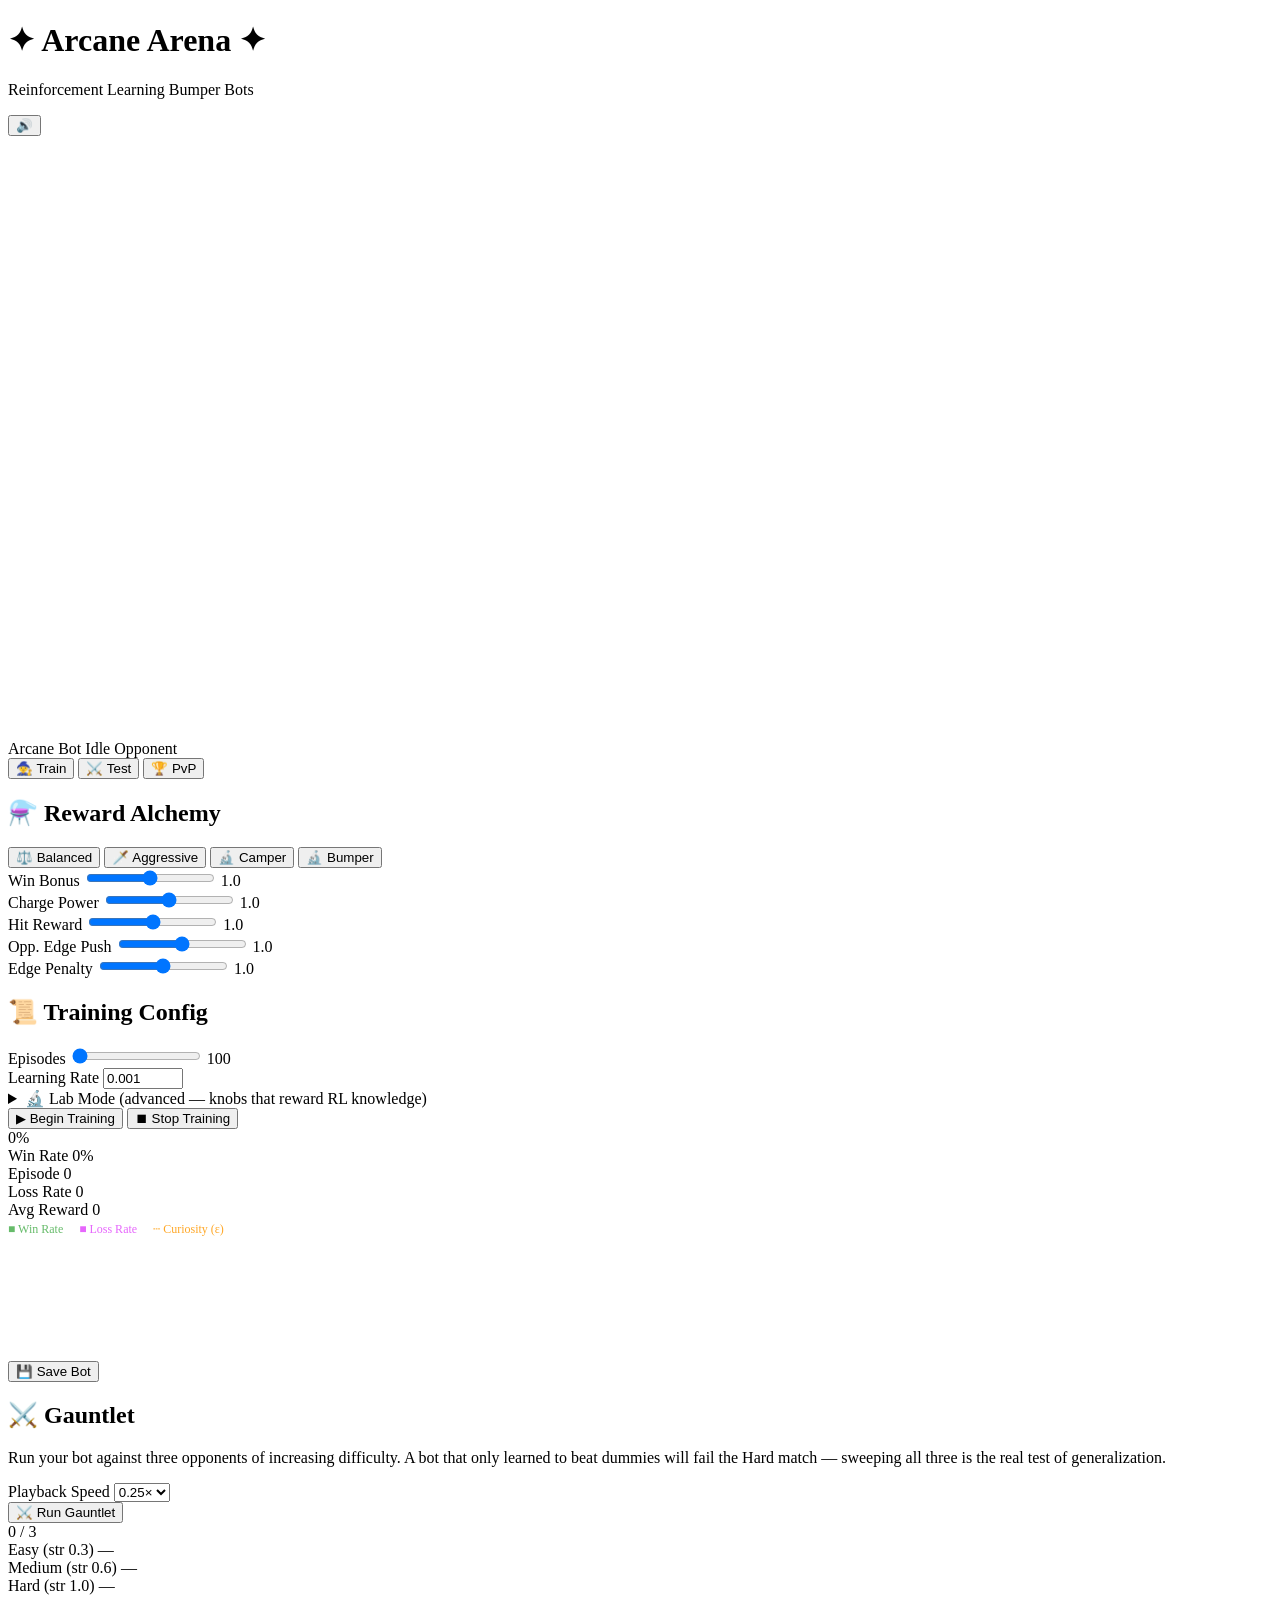
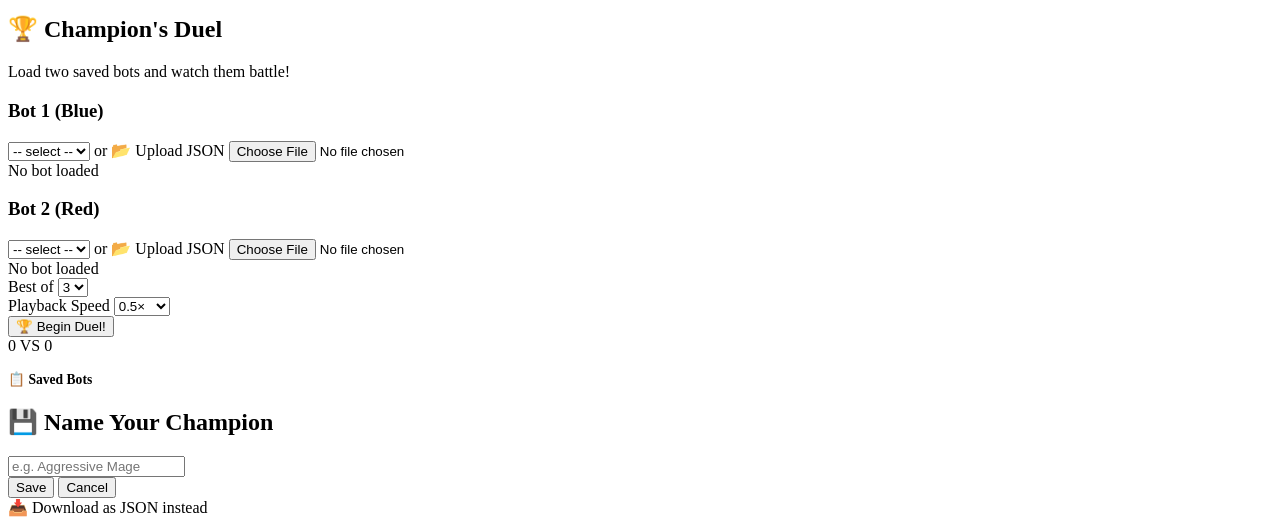
==== commit 539813d9: "Merge branch 'main' of github.com:JavierTham/simple-RL-game into harder-game" ====
--- a/bumper_frontend/index.html
+++ b/bumper_frontend/index.html
@@ -58,27 +58,27 @@
                     <button class="preset-btn hackable" data-preset="bumper" id="preset-bumper">🔬 Bumper</button>
                 </div>
                 <div class="slider-group" id="reward-sliders">
-                    <div class="slider-row">
+                    <div class="slider-row" title="Reward when your bot knocks the opponent off — bigger = more focus on closing wins.">
                         <label>Win Bonus</label>
                         <input type="range" min="0" max="2" step="0.1" value="1.0" id="slider-win_bonus">
                         <span class="slider-val" id="val-win_bonus">1.0</span>
                     </div>
-                    <div class="slider-row">
+                    <div class="slider-row" title="Reward for charging up while exposed — encourages building dash power instead of dribbling around.">
                         <label>Charge Power</label>
                         <input type="range" min="0" max="2" step="0.1" value="1.0" id="slider-charge_reward">
                         <span class="slider-val" id="val-charge_reward">1.0</span>
                     </div>
-                    <div class="slider-row">
+                    <div class="slider-row" title="Reward for landing a dash — bigger = bot prioritizes contact even if it doesn't lead to a win.">
                         <label>Hit Reward</label>
                         <input type="range" min="0" max="2" step="0.1" value="1.0" id="slider-hit_reward">
                         <span class="slider-val" id="val-hit_reward">1.0</span>
                     </div>
-                    <div class="slider-row">
+                    <div class="slider-row" title="Reward when the opponent is near the rim — encourages ring-out tactics.">
                         <label>Opp. Edge Push</label>
                         <input type="range" min="0" max="2" step="0.1" value="1.0" id="slider-opp_edge">
                         <span class="slider-val" id="val-opp_edge">1.0</span>
                     </div>
-                    <div class="slider-row">
+                    <div class="slider-row" title="Penalty when YOUR bot is near the rim — discourages risky positioning.">
                         <label>Edge Penalty</label>
                         <input type="range" min="0" max="2" step="0.1" value="1.0" id="slider-edge_penalty">
                         <span class="slider-val" id="val-edge_penalty">1.0</span>
@@ -87,17 +87,52 @@
 
                 <h2 class="section-title">📜 Training Config</h2>
                 <div class="config-group">
-                    <div class="slider-row">
+                    <div class="slider-row" title="How many practice fights — more = more learning, but slower.">
                         <label for="input-episodes">Episodes</label>
                         <!-- <input type="number" id="input-episodes" value="1000" min="100" max="10000" step="100"> -->
                         <input type="range" min="100" max="500" step="1" value="100" id="slider-input_episodes">
                         <span class="slider-val" id="val-input_episodes">100</span>
                     </div>
-                    <div class="config-row">
+                    <div class="config-row" title="How big a step the bot takes after each lesson — too high thrashes, too low is slow.">
                         <label for="input-lr">Learning Rate</label>
                         <input type="number" id="input-lr" value="0.001" min="0.0001" max="0.1" step="0.0001">
                     </div>
                 </div>
+
+                <details class="lab-mode-panel" id="lab-mode-panel">
+                    <summary>🔬 Lab Mode <span class="lab-hint">(advanced — knobs that reward RL knowledge)</span></summary>
+                    <div class="config-group">
+                        <div class="slider-row" title="How far ahead your bot plans — low values make it greedy for instant rewards, high values make it patient for the big knockout.">
+                            <label for="slider-gamma">Foresight (γ)</label>
+                            <input type="range" min="0.5" max="0.99" step="0.01" value="0.95" id="slider-gamma">
+                            <span class="slider-val" id="val-gamma">0.95</span>
+                        </div>
+                        <div class="slider-row" title="How quickly your bot stops trying random moves and commits to its best strategy — slower decay = more experimenting before settling.">
+                            <label for="slider-epsilon_decay">Curiosity decay</label>
+                            <input type="range" min="0.985" max="0.999" step="0.001" value="0.994" id="slider-epsilon_decay">
+                            <span class="slider-val" id="val-epsilon_decay">0.994</span>
+                        </div>
+                        <div class="config-row" title="How many moves back your bot looks when figuring out which charge led to a hit — bigger window connects the charge to the dash that paid off.">
+                            <label for="select-n_steps">Credit window</label>
+                            <select id="select-n_steps">
+                                <option value="1">1 step</option>
+                                <option value="3">3 steps</option>
+                                <option value="6" selected>6 steps</option>
+                                <option value="10">10 steps</option>
+                            </select>
+                        </div>
+                        <div class="config-row" title="Who your bot trains against — easy dummies build basics, mirror matches force real strategy.">
+                            <label for="select-curriculum">Sparring partners</label>
+                            <select id="select-curriculum">
+                                <option value="easy_only">Dummy drills (easy only)</option>
+                                <option value="easy_to_hard">Gentle ramp</option>
+                                <option value="default" selected>Balanced league (default)</option>
+                                <option value="hard_only">Sink or swim (hard only)</option>
+                                <option value="self_play">Mirror match (self-play)</option>
+                            </select>
+                        </div>
+                    </div>
+                </details>
 
                 <button class="btn btn-primary" id="btn-train">▶ Begin Training</button>
                 <button class="btn btn-danger hidden" id="btn-stop-train">⏹ Stop Training</button>
@@ -132,6 +167,7 @@
                     <div class="chart-legend">
                         <span style="color:#66bb6a; font-size:.75rem;">■ Win Rate</span>
                         <span style="color:rgba(224,64,251,0.8); font-size:.75rem; margin-left:12px;">■ Loss Rate</span>
+                        <span style="color:#ffa726; font-size:.75rem; margin-left:12px;">┄ Curiosity (ε)</span>
                     </div>
                     <canvas id="training-chart" width="400" height="120"></canvas>
                 </div>
@@ -143,8 +179,10 @@
 
             <!-- ═══════ TEST TAB ═══════ -->
             <div class="tab-content" id="panel-test">
-                <h2 class="section-title">⚔️ Test Arena</h2>
-                <p class="panel-desc">Pit your trained bot against the default heuristic opponent.</p>
+                <h2 class="section-title">⚔️ Gauntlet</h2>
+                <p class="panel-desc">Run your bot against three opponents of increasing difficulty.
+                    A bot that only learned to beat dummies will fail the Hard match — sweeping all three
+                    is the real test of generalization.</p>
                 <div class="config-row">
                     <label for="test-speed">Playback Speed</label>
                     <select id="test-speed">
@@ -156,9 +194,26 @@
                         <option value="4">4×</option>
                     </select>
                 </div>
-                <button class="btn btn-primary" id="btn-test">⚔️ Start Test Match</button>
+                <button class="btn btn-primary" id="btn-test">⚔️ Run Gauntlet</button>
                 <div class="match-result-box hidden" id="test-result">
                     <span id="test-result-text"></span>
+                </div>
+                <div class="gauntlet-board hidden" id="gauntlet-board">
+                    <div class="gauntlet-header">
+                        <span class="gauntlet-score" id="gauntlet-score">0 / 3</span>
+                    </div>
+                    <div class="gauntlet-row" data-opp="Easy">
+                        <span class="gauntlet-opp">Easy (str 0.3)</span>
+                        <span class="gauntlet-status" id="gauntlet-status-Easy">—</span>
+                    </div>
+                    <div class="gauntlet-row" data-opp="Medium">
+                        <span class="gauntlet-opp">Medium (str 0.6)</span>
+                        <span class="gauntlet-status" id="gauntlet-status-Medium">—</span>
+                    </div>
+                    <div class="gauntlet-row" data-opp="Hard">
+                        <span class="gauntlet-opp">Hard (str 1.0)</span>
+                        <span class="gauntlet-status" id="gauntlet-status-Hard">—</span>
+                    </div>
                 </div>
             </div>
 
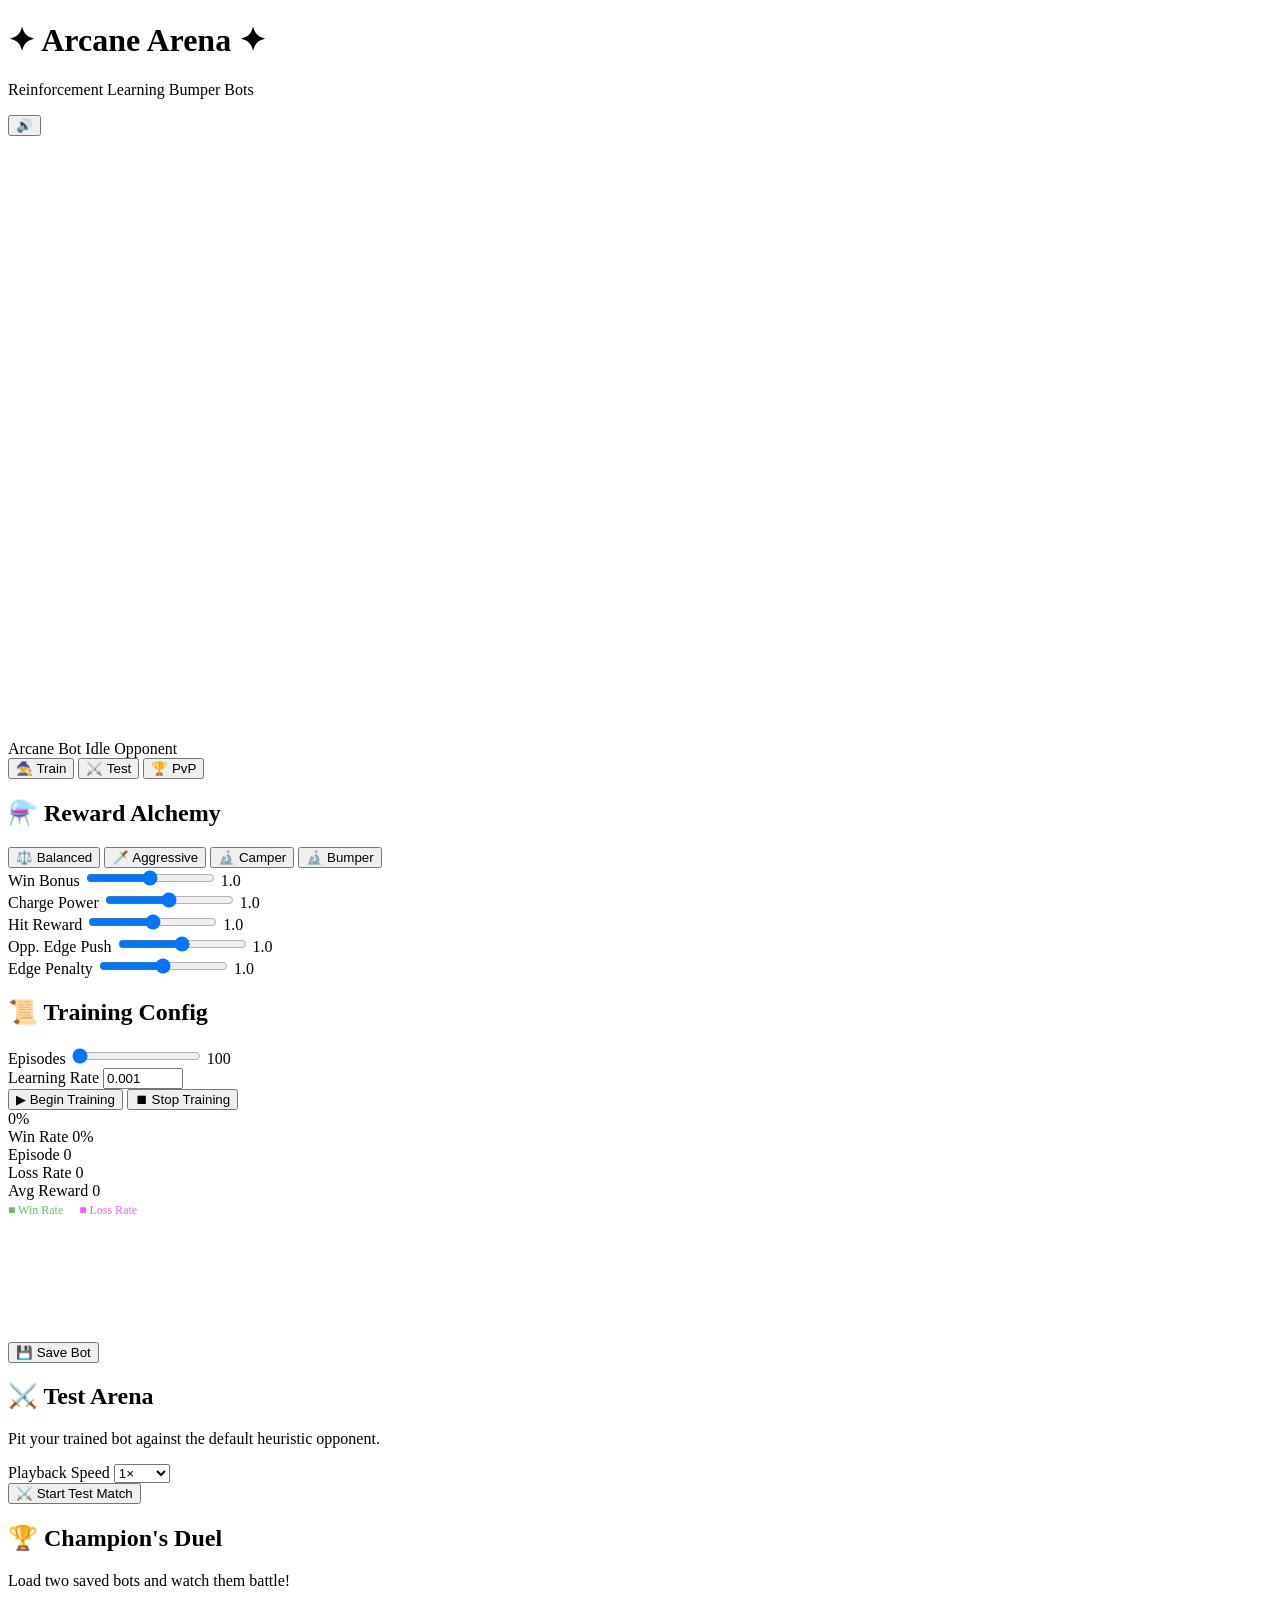
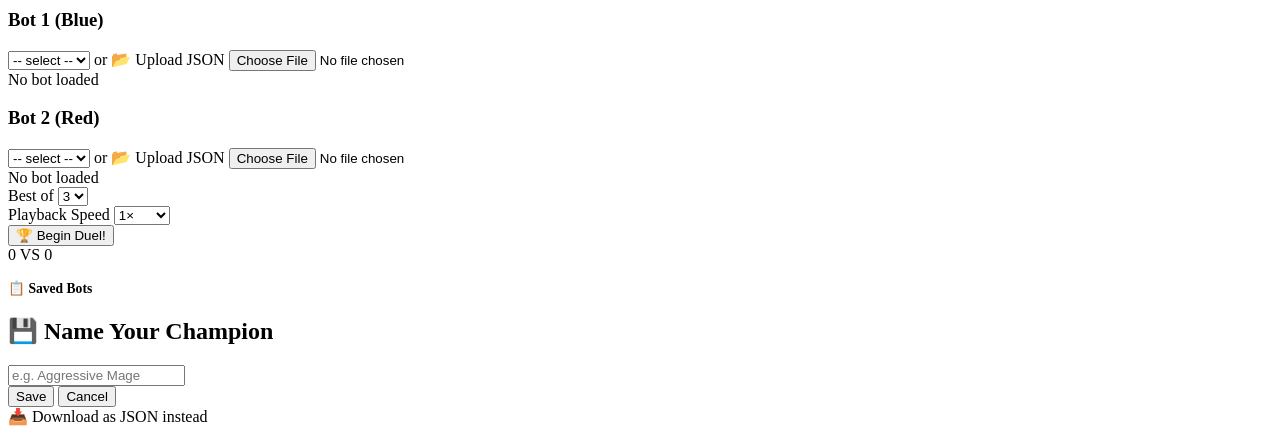
==== commit fa4e7d62: "change default speed to x1" ====
--- a/bumper_frontend/index.html
+++ b/bumper_frontend/index.html
@@ -58,27 +58,27 @@
                     <button class="preset-btn hackable" data-preset="bumper" id="preset-bumper">🔬 Bumper</button>
                 </div>
                 <div class="slider-group" id="reward-sliders">
-                    <div class="slider-row" title="Reward when your bot knocks the opponent off — bigger = more focus on closing wins.">
+                    <div class="slider-row">
                         <label>Win Bonus</label>
                         <input type="range" min="0" max="2" step="0.1" value="1.0" id="slider-win_bonus">
                         <span class="slider-val" id="val-win_bonus">1.0</span>
                     </div>
-                    <div class="slider-row" title="Reward for charging up while exposed — encourages building dash power instead of dribbling around.">
+                    <div class="slider-row">
                         <label>Charge Power</label>
                         <input type="range" min="0" max="2" step="0.1" value="1.0" id="slider-charge_reward">
                         <span class="slider-val" id="val-charge_reward">1.0</span>
                     </div>
-                    <div class="slider-row" title="Reward for landing a dash — bigger = bot prioritizes contact even if it doesn't lead to a win.">
+                    <div class="slider-row">
                         <label>Hit Reward</label>
                         <input type="range" min="0" max="2" step="0.1" value="1.0" id="slider-hit_reward">
                         <span class="slider-val" id="val-hit_reward">1.0</span>
                     </div>
-                    <div class="slider-row" title="Reward when the opponent is near the rim — encourages ring-out tactics.">
+                    <div class="slider-row">
                         <label>Opp. Edge Push</label>
                         <input type="range" min="0" max="2" step="0.1" value="1.0" id="slider-opp_edge">
                         <span class="slider-val" id="val-opp_edge">1.0</span>
                     </div>
-                    <div class="slider-row" title="Penalty when YOUR bot is near the rim — discourages risky positioning.">
+                    <div class="slider-row">
                         <label>Edge Penalty</label>
                         <input type="range" min="0" max="2" step="0.1" value="1.0" id="slider-edge_penalty">
                         <span class="slider-val" id="val-edge_penalty">1.0</span>
@@ -87,52 +87,17 @@
 
                 <h2 class="section-title">📜 Training Config</h2>
                 <div class="config-group">
-                    <div class="slider-row" title="How many practice fights — more = more learning, but slower.">
+                    <div class="slider-row">
                         <label for="input-episodes">Episodes</label>
                         <!-- <input type="number" id="input-episodes" value="1000" min="100" max="10000" step="100"> -->
                         <input type="range" min="100" max="500" step="1" value="100" id="slider-input_episodes">
                         <span class="slider-val" id="val-input_episodes">100</span>
                     </div>
-                    <div class="config-row" title="How big a step the bot takes after each lesson — too high thrashes, too low is slow.">
+                    <div class="config-row">
                         <label for="input-lr">Learning Rate</label>
                         <input type="number" id="input-lr" value="0.001" min="0.0001" max="0.1" step="0.0001">
                     </div>
                 </div>
-
-                <details class="lab-mode-panel" id="lab-mode-panel">
-                    <summary>🔬 Lab Mode <span class="lab-hint">(advanced — knobs that reward RL knowledge)</span></summary>
-                    <div class="config-group">
-                        <div class="slider-row" title="How far ahead your bot plans — low values make it greedy for instant rewards, high values make it patient for the big knockout.">
-                            <label for="slider-gamma">Foresight (γ)</label>
-                            <input type="range" min="0.5" max="0.99" step="0.01" value="0.95" id="slider-gamma">
-                            <span class="slider-val" id="val-gamma">0.95</span>
-                        </div>
-                        <div class="slider-row" title="How quickly your bot stops trying random moves and commits to its best strategy — slower decay = more experimenting before settling.">
-                            <label for="slider-epsilon_decay">Curiosity decay</label>
-                            <input type="range" min="0.985" max="0.999" step="0.001" value="0.994" id="slider-epsilon_decay">
-                            <span class="slider-val" id="val-epsilon_decay">0.994</span>
-                        </div>
-                        <div class="config-row" title="How many moves back your bot looks when figuring out which charge led to a hit — bigger window connects the charge to the dash that paid off.">
-                            <label for="select-n_steps">Credit window</label>
-                            <select id="select-n_steps">
-                                <option value="1">1 step</option>
-                                <option value="3">3 steps</option>
-                                <option value="6" selected>6 steps</option>
-                                <option value="10">10 steps</option>
-                            </select>
-                        </div>
-                        <div class="config-row" title="Who your bot trains against — easy dummies build basics, mirror matches force real strategy.">
-                            <label for="select-curriculum">Sparring partners</label>
-                            <select id="select-curriculum">
-                                <option value="easy_only">Dummy drills (easy only)</option>
-                                <option value="easy_to_hard">Gentle ramp</option>
-                                <option value="default" selected>Balanced league (default)</option>
-                                <option value="hard_only">Sink or swim (hard only)</option>
-                                <option value="self_play">Mirror match (self-play)</option>
-                            </select>
-                        </div>
-                    </div>
-                </details>
 
                 <button class="btn btn-primary" id="btn-train">▶ Begin Training</button>
                 <button class="btn btn-danger hidden" id="btn-stop-train">⏹ Stop Training</button>
@@ -167,7 +132,6 @@
                     <div class="chart-legend">
                         <span style="color:#66bb6a; font-size:.75rem;">■ Win Rate</span>
                         <span style="color:rgba(224,64,251,0.8); font-size:.75rem; margin-left:12px;">■ Loss Rate</span>
-                        <span style="color:#ffa726; font-size:.75rem; margin-left:12px;">┄ Curiosity (ε)</span>
                     </div>
                     <canvas id="training-chart" width="400" height="120"></canvas>
                 </div>
@@ -179,41 +143,22 @@
 
             <!-- ═══════ TEST TAB ═══════ -->
             <div class="tab-content" id="panel-test">
-                <h2 class="section-title">⚔️ Gauntlet</h2>
-                <p class="panel-desc">Run your bot against three opponents of increasing difficulty.
-                    A bot that only learned to beat dummies will fail the Hard match — sweeping all three
-                    is the real test of generalization.</p>
+                <h2 class="section-title">⚔️ Test Arena</h2>
+                <p class="panel-desc">Pit your trained bot against the default heuristic opponent.</p>
                 <div class="config-row">
                     <label for="test-speed">Playback Speed</label>
                     <select id="test-speed">
                         <option value="0.1">0.1×</option>
-                        <option value="0.25" selected>0.25×</option>
+                        <option value="0.25">0.25×</option>
                         <option value="0.5">0.5×</option>
-                        <option value="1">1×</option>
+                        <option value="1" selected>1×</option>
                         <option value="2">2×</option>
                         <option value="4">4×</option>
                     </select>
                 </div>
-                <button class="btn btn-primary" id="btn-test">⚔️ Run Gauntlet</button>
+                <button class="btn btn-primary" id="btn-test">⚔️ Start Test Match</button>
                 <div class="match-result-box hidden" id="test-result">
                     <span id="test-result-text"></span>
-                </div>
-                <div class="gauntlet-board hidden" id="gauntlet-board">
-                    <div class="gauntlet-header">
-                        <span class="gauntlet-score" id="gauntlet-score">0 / 3</span>
-                    </div>
-                    <div class="gauntlet-row" data-opp="Easy">
-                        <span class="gauntlet-opp">Easy (str 0.3)</span>
-                        <span class="gauntlet-status" id="gauntlet-status-Easy">—</span>
-                    </div>
-                    <div class="gauntlet-row" data-opp="Medium">
-                        <span class="gauntlet-opp">Medium (str 0.6)</span>
-                        <span class="gauntlet-status" id="gauntlet-status-Medium">—</span>
-                    </div>
-                    <div class="gauntlet-row" data-opp="Hard">
-                        <span class="gauntlet-opp">Hard (str 1.0)</span>
-                        <span class="gauntlet-status" id="gauntlet-status-Hard">—</span>
-                    </div>
                 </div>
             </div>
 
@@ -262,8 +207,8 @@
                     <select id="pvp-speed">
                         <option value="0.1">0.1×</option>
                         <option value="0.25">0.25×</option>
-                        <option value="0.5" selected>0.5×</option>
-                        <option value="1">1×</option>
+                        <option value="0.5">0.5×</option>
+                        <option value="1" selected>1×</option>
                         <option value="2">2×</option>
                         <option value="4">4×</option>
                     </select>
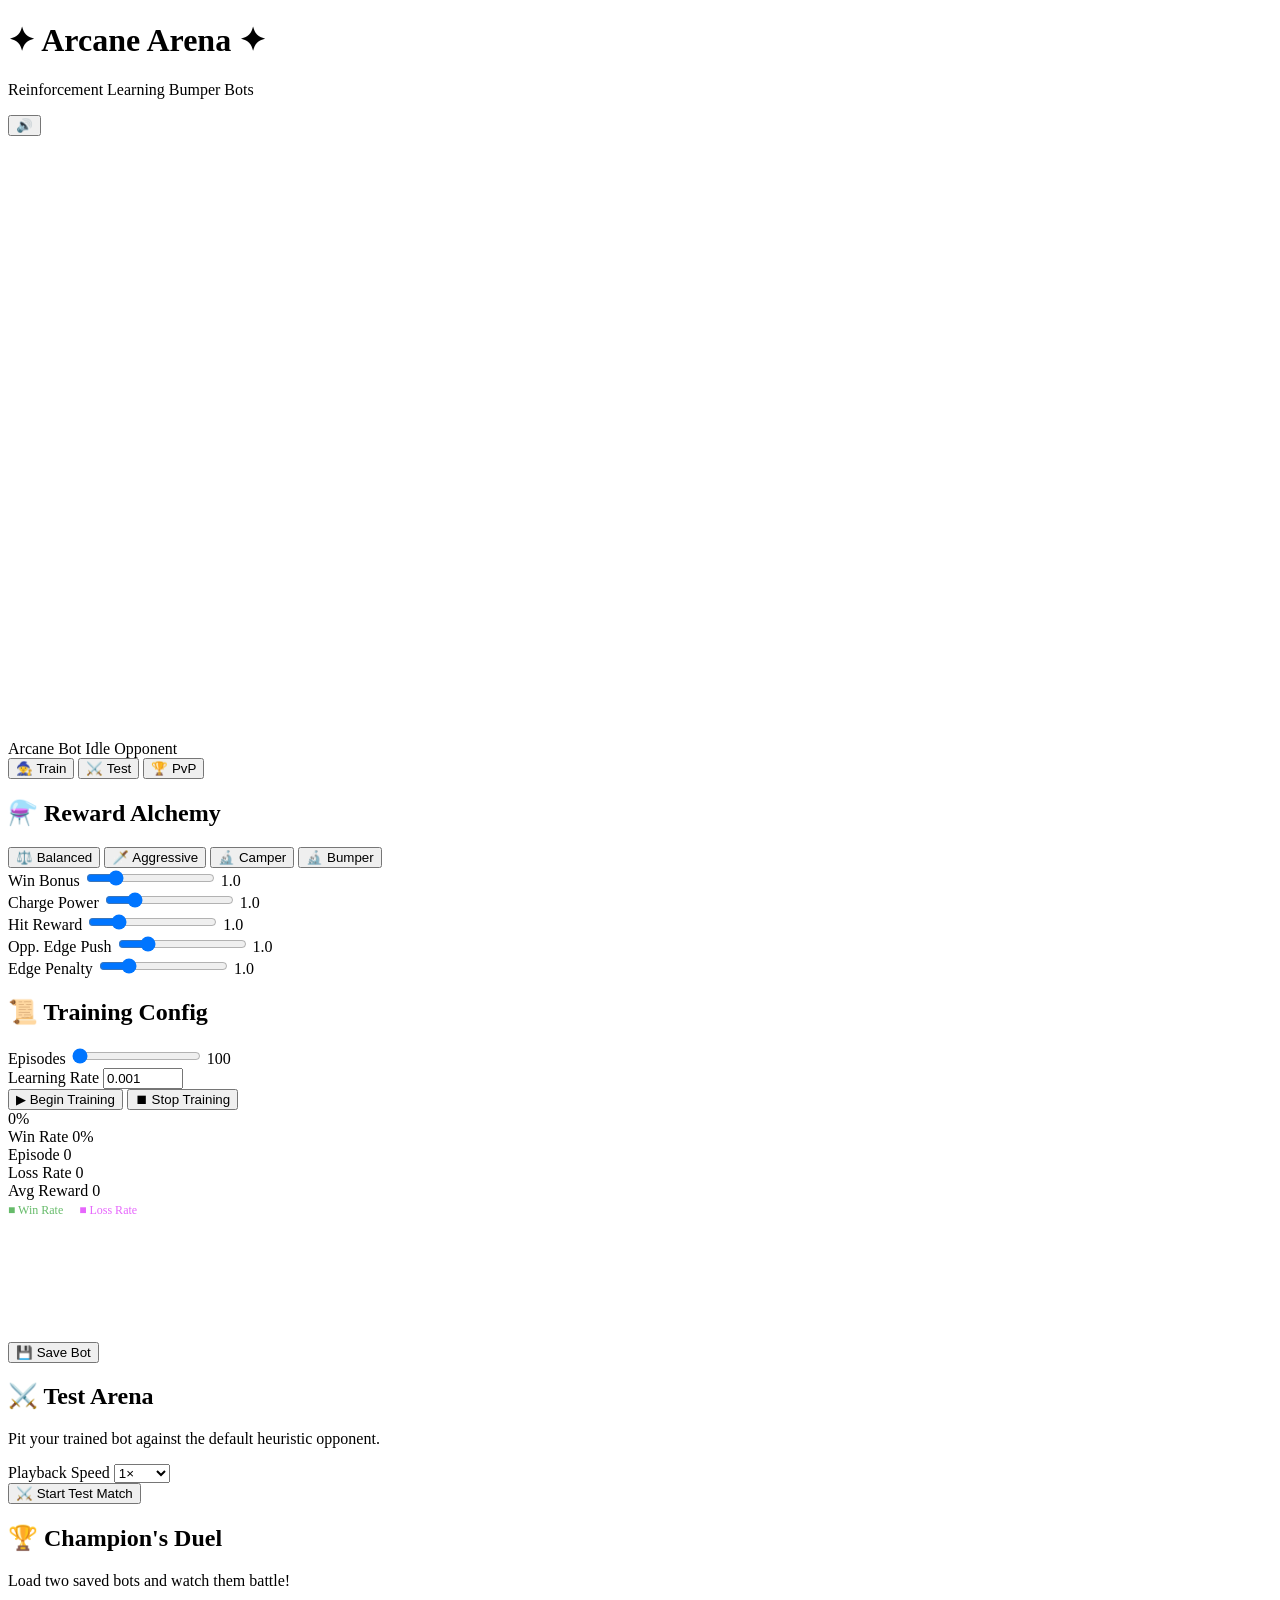
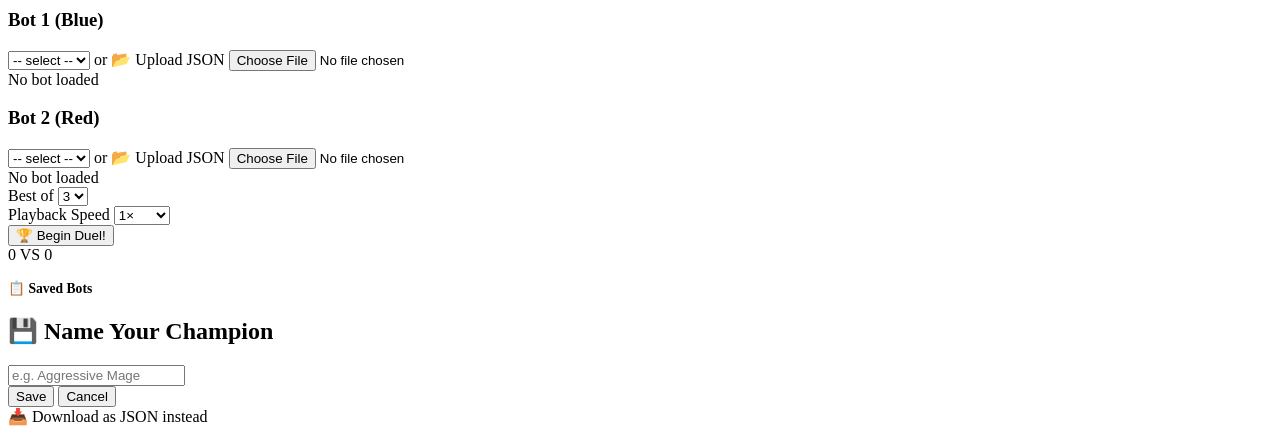
==== commit 7b6aadf9: "widen reward-weight slider range to 0-5 to expose reward hacking At max=2, the hardcoded terminal re" ====
--- a/bumper_frontend/index.html
+++ b/bumper_frontend/index.html
@@ -60,27 +60,27 @@
                 <div class="slider-group" id="reward-sliders">
                     <div class="slider-row">
                         <label>Win Bonus</label>
-                        <input type="range" min="0" max="2" step="0.1" value="1.0" id="slider-win_bonus">
+                        <input type="range" min="0" max="5" step="0.25" value="1.0" id="slider-win_bonus">
                         <span class="slider-val" id="val-win_bonus">1.0</span>
                     </div>
                     <div class="slider-row">
                         <label>Charge Power</label>
-                        <input type="range" min="0" max="2" step="0.1" value="1.0" id="slider-charge_reward">
+                        <input type="range" min="0" max="5" step="0.25" value="1.0" id="slider-charge_reward">
                         <span class="slider-val" id="val-charge_reward">1.0</span>
                     </div>
                     <div class="slider-row">
                         <label>Hit Reward</label>
-                        <input type="range" min="0" max="2" step="0.1" value="1.0" id="slider-hit_reward">
+                        <input type="range" min="0" max="5" step="0.25" value="1.0" id="slider-hit_reward">
                         <span class="slider-val" id="val-hit_reward">1.0</span>
                     </div>
                     <div class="slider-row">
                         <label>Opp. Edge Push</label>
-                        <input type="range" min="0" max="2" step="0.1" value="1.0" id="slider-opp_edge">
+                        <input type="range" min="0" max="5" step="0.25" value="1.0" id="slider-opp_edge">
                         <span class="slider-val" id="val-opp_edge">1.0</span>
                     </div>
                     <div class="slider-row">
                         <label>Edge Penalty</label>
-                        <input type="range" min="0" max="2" step="0.1" value="1.0" id="slider-edge_penalty">
+                        <input type="range" min="0" max="5" step="0.25" value="1.0" id="slider-edge_penalty">
                         <span class="slider-val" id="val-edge_penalty">1.0</span>
                     </div>
                 </div>
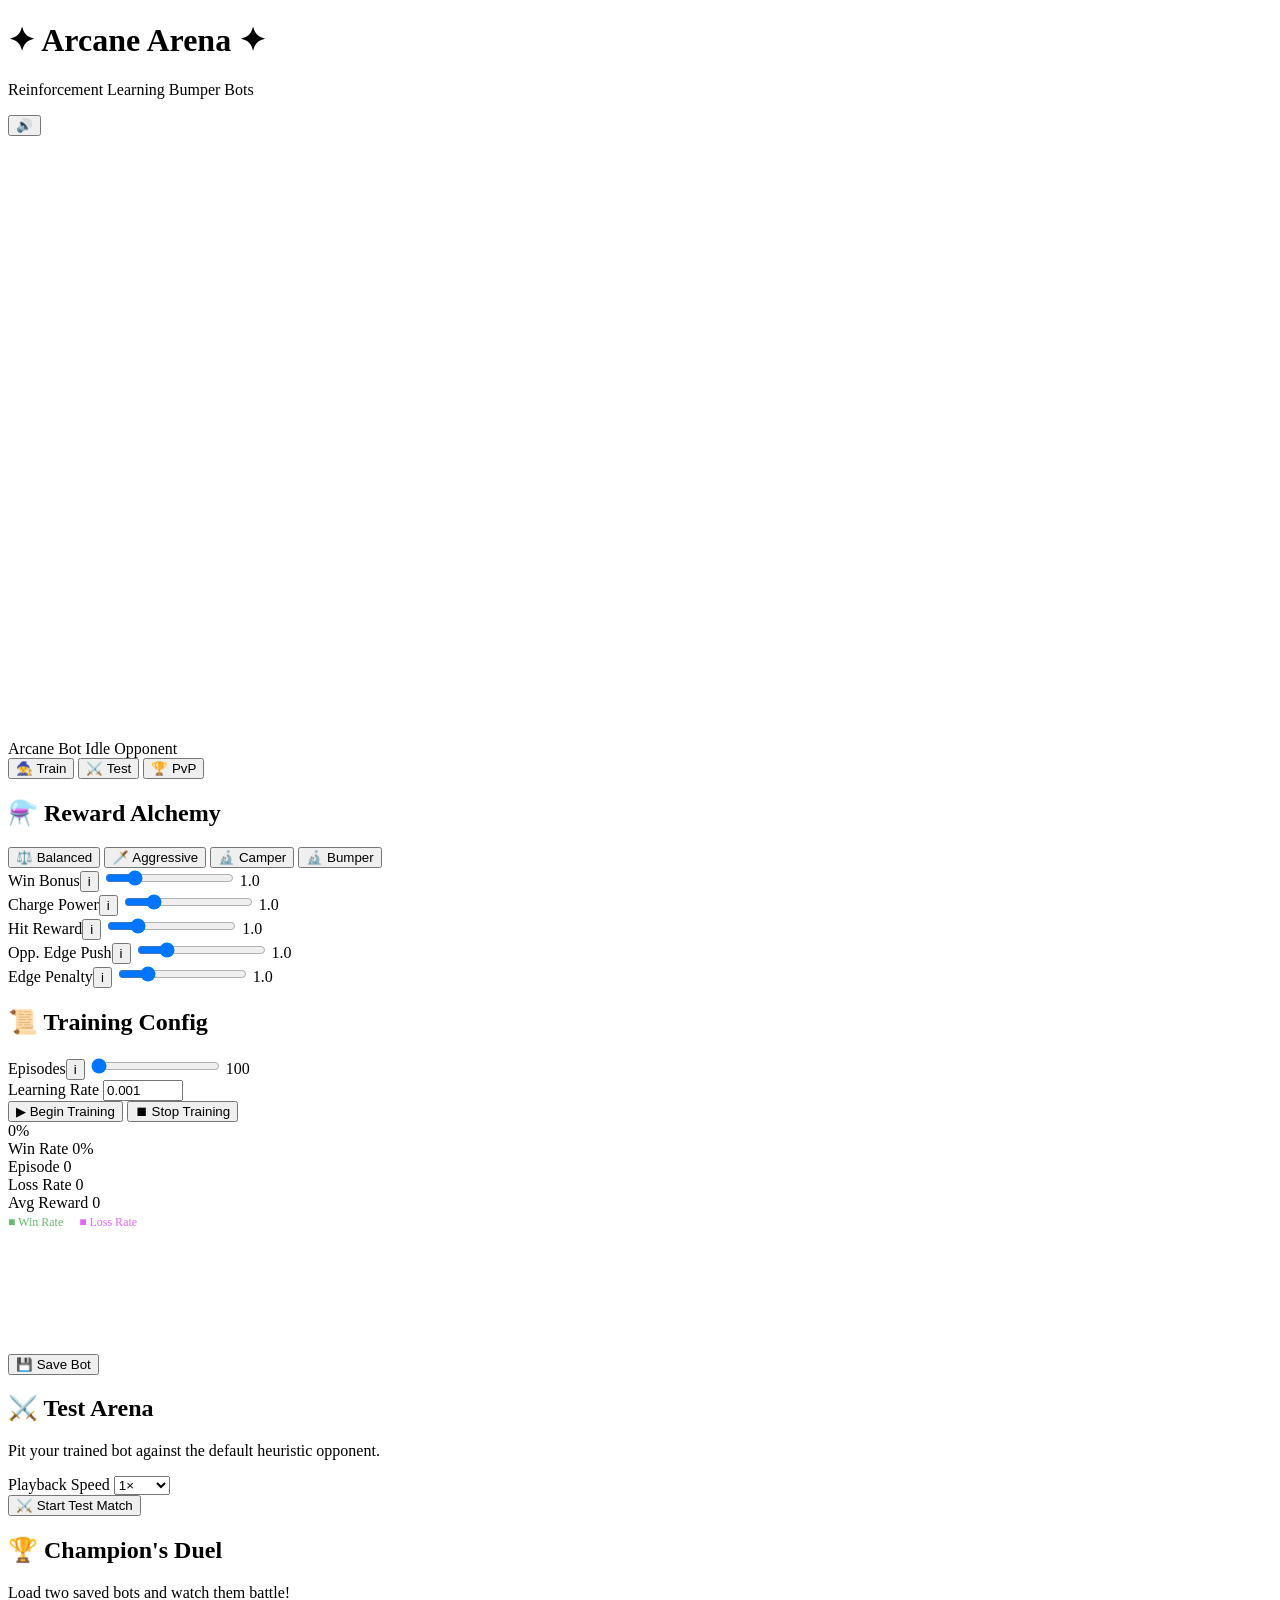
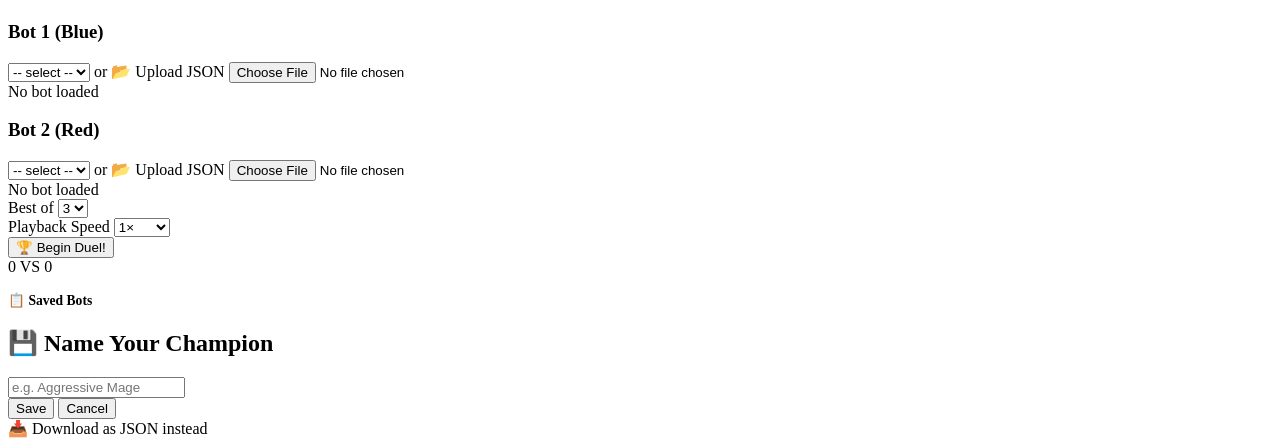
==== commit fb030493: "add info hover tooltips beside training sliders Each reward weight + Episodes slider now has a small" ====
--- a/bumper_frontend/index.html
+++ b/bumper_frontend/index.html
@@ -59,27 +59,27 @@
                 </div>
                 <div class="slider-group" id="reward-sliders">
                     <div class="slider-row">
-                        <label>Win Bonus</label>
+                        <label>Win Bonus<button type="button" class="info-btn" aria-label="What is Win Bonus?" data-tip="How much the bot cares about winning the match overall. Higher = it'll sacrifice short-term plays for the win.">i</button></label>
                         <input type="range" min="0" max="5" step="0.25" value="1.0" id="slider-win_bonus">
                         <span class="slider-val" id="val-win_bonus">1.0</span>
                     </div>
                     <div class="slider-row">
-                        <label>Charge Power</label>
+                        <label>Charge Power<button type="button" class="info-btn" aria-label="What is Charge Power?" data-tip="Reward for powering up (pulsing) while close to the opponent. Higher = the bot spends more time charging before striking.">i</button></label>
                         <input type="range" min="0" max="5" step="0.25" value="1.0" id="slider-charge_reward">
                         <span class="slider-val" id="val-charge_reward">1.0</span>
                     </div>
                     <div class="slider-row">
-                        <label>Hit Reward</label>
+                        <label>Hit Reward<button type="button" class="info-btn" aria-label="What is Hit Reward?" data-tip="Reward for landing a dash hit (and pain for taking one). Higher = the bot really cares about clean strikes and dodging.">i</button></label>
                         <input type="range" min="0" max="5" step="0.25" value="1.0" id="slider-hit_reward">
                         <span class="slider-val" id="val-hit_reward">1.0</span>
                     </div>
                     <div class="slider-row">
-                        <label>Opp. Edge Push</label>
+                        <label>Opp. Edge Push<button type="button" class="info-btn" aria-label="What is Opp. Edge Push?" data-tip="Reward for shoving the opponent toward the ring's edge. Higher = the bot tries to corner and ring-out the enemy.">i</button></label>
                         <input type="range" min="0" max="5" step="0.25" value="1.0" id="slider-opp_edge">
                         <span class="slider-val" id="val-opp_edge">1.0</span>
                     </div>
                     <div class="slider-row">
-                        <label>Edge Penalty</label>
+                        <label>Edge Penalty<button type="button" class="info-btn" aria-label="What is Edge Penalty?" data-tip="Penalty when the bot itself drifts near the edge. Higher = the bot plays safe and hugs the centre.">i</button></label>
                         <input type="range" min="0" max="5" step="0.25" value="1.0" id="slider-edge_penalty">
                         <span class="slider-val" id="val-edge_penalty">1.0</span>
                     </div>
@@ -88,7 +88,7 @@
                 <h2 class="section-title">📜 Training Config</h2>
                 <div class="config-group">
                     <div class="slider-row">
-                        <label for="input-episodes">Episodes</label>
+                        <label for="input-episodes">Episodes<button type="button" class="info-btn" aria-label="What are Episodes?" data-tip="How many practice matches the bot plays during training. More = better learning, longer wait.">i</button></label>
                         <!-- <input type="number" id="input-episodes" value="1000" min="100" max="10000" step="100"> -->
                         <input type="range" min="100" max="500" step="1" value="100" id="slider-input_episodes">
                         <span class="slider-val" id="val-input_episodes">100</span>
